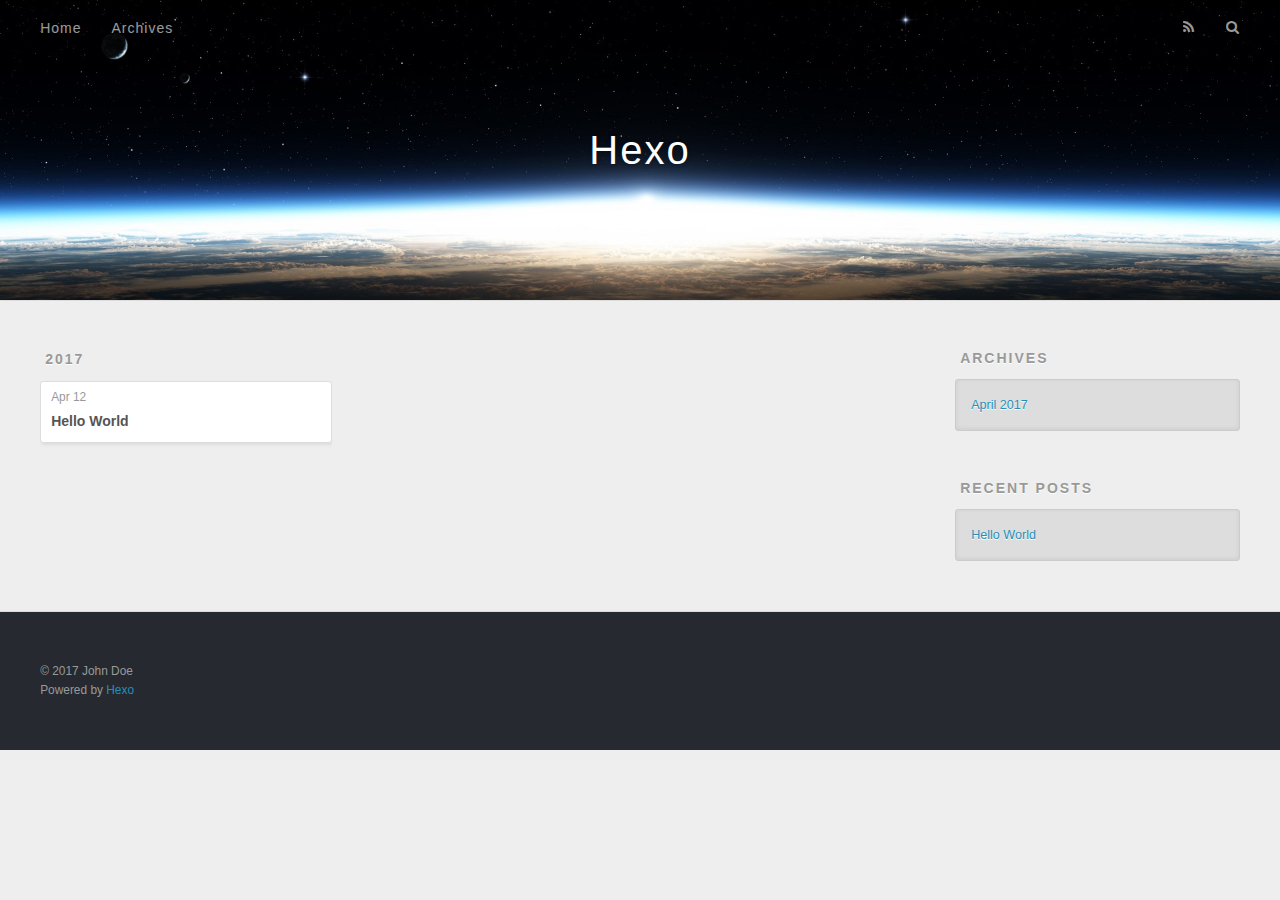
==== archives/index.html @ 2f8cddc1 "Site updated: 2017-04-12 21:44:16" ====
<!DOCTYPE html>
<html>
<head>
  <meta charset="utf-8">
  
  <title>Archives | Hexo</title>
  <meta name="viewport" content="width=device-width, initial-scale=1, maximum-scale=1">
  <meta property="og:type" content="website">
<meta property="og:title" content="Hexo">
<meta property="og:url" content="http://yoursite.com/archives/index.html">
<meta property="og:site_name" content="Hexo">
<meta name="twitter:card" content="summary">
<meta name="twitter:title" content="Hexo">
  
    <link rel="alternate" href="/atom.xml" title="Hexo" type="application/atom+xml">
  
  
    <link rel="icon" href="/favicon.png">
  
  
    <link href="//fonts.googleapis.com/css?family=Source+Code+Pro" rel="stylesheet" type="text/css">
  
  <link rel="stylesheet" href="/css/style.css">
  

</head>

<body>
  <div id="container">
    <div id="wrap">
      <header id="header">
  <div id="banner"></div>
  <div id="header-outer" class="outer">
    <div id="header-title" class="inner">
      <h1 id="logo-wrap">
        <a href="/" id="logo">Hexo</a>
      </h1>
      
    </div>
    <div id="header-inner" class="inner">
      <nav id="main-nav">
        <a id="main-nav-toggle" class="nav-icon"></a>
        
          <a class="main-nav-link" href="/">Home</a>
        
          <a class="main-nav-link" href="/archives">Archives</a>
        
      </nav>
      <nav id="sub-nav">
        
          <a id="nav-rss-link" class="nav-icon" href="/atom.xml" title="RSS Feed"></a>
        
        <a id="nav-search-btn" class="nav-icon" title="Search"></a>
      </nav>
      <div id="search-form-wrap">
        <form action="//google.com/search" method="get" accept-charset="UTF-8" class="search-form"><input type="search" name="q" class="search-form-input" placeholder="Search"><button type="submit" class="search-form-submit">&#xF002;</button><input type="hidden" name="sitesearch" value="http://yoursite.com"></form>
      </div>
    </div>
  </div>
</header>
      <div class="outer">
        <section id="main">
  
  
    
    
      
      
      <section class="archives-wrap">
        <div class="archive-year-wrap">
          <a href="/archives/2017" class="archive-year">2017</a>
        </div>
        <div class="archives">
    
    <article class="archive-article archive-type-post">
  <div class="archive-article-inner">
    <header class="archive-article-header">
      <a href="/2017/04/12/hello-world/" class="archive-article-date">
  <time datetime="2017-04-12T12:22:50.000Z" itemprop="datePublished">Apr 12</time>
</a>
      
  
    <h1 itemprop="name">
      <a class="archive-article-title" href="/2017/04/12/hello-world/">Hello World</a>
    </h1>
  

    </header>
  </div>
</article>
  
  
    </div></section>
  

</section>
        
          <aside id="sidebar">
  
    

  
    

  
    
  
    
  <div class="widget-wrap">
    <h3 class="widget-title">Archives</h3>
    <div class="widget">
      <ul class="archive-list"><li class="archive-list-item"><a class="archive-list-link" href="/archives/2017/04/">April 2017</a></li></ul>
    </div>
  </div>


  
    
  <div class="widget-wrap">
    <h3 class="widget-title">Recent Posts</h3>
    <div class="widget">
      <ul>
        
          <li>
            <a href="/2017/04/12/hello-world/">Hello World</a>
          </li>
        
      </ul>
    </div>
  </div>

  
</aside>
        
      </div>
      <footer id="footer">
  
  <div class="outer">
    <div id="footer-info" class="inner">
      &copy; 2017 John Doe<br>
      Powered by <a href="http://hexo.io/" target="_blank">Hexo</a>
    </div>
  </div>
</footer>
    </div>
    <nav id="mobile-nav">
  
    <a href="/" class="mobile-nav-link">Home</a>
  
    <a href="/archives" class="mobile-nav-link">Archives</a>
  
</nav>
    

<script src="//ajax.googleapis.com/ajax/libs/jquery/2.0.3/jquery.min.js"></script>


  <link rel="stylesheet" href="/fancybox/jquery.fancybox.css">
  <script src="/fancybox/jquery.fancybox.pack.js"></script>


<script src="/js/script.js"></script>

  </div>
</body>
</html>
---- css/style.css ----
body {
  width: 100%;
}
body:before,
body:after {
  content: "";
  display: table;
}
body:after {
  clear: both;
}
html,
body,
div,
span,
applet,
object,
iframe,
h1,
h2,
h3,
h4,
h5,
h6,
p,
blockquote,
pre,
a,
abbr,
acronym,
address,
big,
cite,
code,
del,
dfn,
em,
img,
ins,
kbd,
q,
s,
samp,
small,
strike,
strong,
sub,
sup,
tt,
var,
dl,
dt,
dd,
ol,
ul,
li,
fieldset,
form,
label,
legend,
table,
caption,
tbody,
tfoot,
thead,
tr,
th,
td {
  margin: 0;
  padding: 0;
  border: 0;
  outline: 0;
  font-weight: inherit;
  font-style: inherit;
  font-family: inherit;
  font-size: 100%;
  vertical-align: baseline;
}
body {
  line-height: 1;
  color: #000;
  background: #fff;
}
ol,
ul {
  list-style: none;
}
table {
  border-collapse: separate;
  border-spacing: 0;
  vertical-align: middle;
}
caption,
th,
td {
  text-align: left;
  font-weight: normal;
  vertical-align: middle;
}
a img {
  border: none;
}
input,
button {
  margin: 0;
  padding: 0;
}
input::-moz-focus-inner,
button::-moz-focus-inner {
  border: 0;
  padding: 0;
}
@font-face {
  font-family: FontAwesome;
  font-style: normal;
  font-weight: normal;
  src: url("fonts/fontawesome-webfont.eot?v=#4.0.3");
  src: url("fonts/fontawesome-webfont.eot?#iefix&v=#4.0.3") format("embedded-opentype"), url("fonts/fontawesome-webfont.woff?v=#4.0.3") format("woff"), url("fonts/fontawesome-webfont.ttf?v=#4.0.3") format("truetype"), url("fonts/fontawesome-webfont.svg#fontawesomeregular?v=#4.0.3") format("svg");
}
html,
body,
#container {
  height: 100%;
}
body {
  background: #eee;
  font: 14px "Helvetica Neue", Helvetica, Arial, sans-serif;
  -webkit-text-size-adjust: 100%;
}
.outer {
  max-width: 1220px;
  margin: 0 auto;
  padding: 0 20px;
}
.outer:before,
.outer:after {
  content: "";
  display: table;
}
.outer:after {
  clear: both;
}
.inner {
  display: inline;
  float: left;
  width: 98.33333333333333%;
  margin: 0 0.833333333333333%;
}
.left,
.alignleft {
  float: left;
}
.right,
.alignright {
  float: right;
}
.clear {
  clear: both;
}
#container {
  position: relative;
}
.mobile-nav-on {
  overflow: hidden;
}
#wrap {
  height: 100%;
  width: 100%;
  position: absolute;
  top: 0;
  left: 0;
  -webkit-transition: 0.2s ease-out;
  -moz-transition: 0.2s ease-out;
  -ms-transition: 0.2s ease-out;
  transition: 0.2s ease-out;
  z-index: 1;
  background: #eee;
}
.mobile-nav-on #wrap {
  left: 280px;
}
@media screen and (min-width: 768px) {
  #main {
    display: inline;
    float: left;
    width: 73.33333333333333%;
    margin: 0 0.833333333333333%;
  }
}
.article-date,
.article-category-link,
.archive-year,
.widget-title {
  text-decoration: none;
  text-transform: uppercase;
  letter-spacing: 2px;
  color: #999;
  margin-bottom: 1em;
  margin-left: 5px;
  line-height: 1em;
  text-shadow: 0 1px #fff;
  font-weight: bold;
}
.article-inner,
.archive-article-inner {
  background: #fff;
  -webkit-box-shadow: 1px 2px 3px #ddd;
  box-shadow: 1px 2px 3px #ddd;
  border: 1px solid #ddd;
  border-radius: 3px;
}
.article-entry h1,
.widget h1 {
  font-size: 2em;
}
.article-entry h2,
.widget h2 {
  font-size: 1.5em;
}
.article-entry h3,
.widget h3 {
  font-size: 1.3em;
}
.article-entry h4,
.widget h4 {
  font-size: 1.2em;
}
.article-entry h5,
.widget h5 {
  font-size: 1em;
}
.article-entry h6,
.widget h6 {
  font-size: 1em;
  color: #999;
}
.article-entry hr,
.widget hr {
  border: 1px dashed #ddd;
}
.article-entry strong,
.widget strong {
  font-weight: bold;
}
.article-entry em,
.widget em,
.article-entry cite,
.widget cite {
  font-style: italic;
}
.article-entry sup,
.widget sup,
.article-entry sub,
.widget sub {
  font-size: 0.75em;
  line-height: 0;
  position: relative;
  vertical-align: baseline;
}
.article-entry sup,
.widget sup {
  top: -0.5em;
}
.article-entry sub,
.widget sub {
  bottom: -0.2em;
}
.article-entry small,
.widget small {
  font-size: 0.85em;
}
.article-entry acronym,
.widget acronym,
.article-entry abbr,
.widget abbr {
  border-bottom: 1px dotted;
}
.article-entry ul,
.widget ul,
.article-entry ol,
.widget ol,
.article-entry dl,
.widget dl {
  margin: 0 20px;
  line-height: 1.6em;
}
.article-entry ul ul,
.widget ul ul,
.article-entry ol ul,
.widget ol ul,
.article-entry ul ol,
.widget ul ol,
.article-entry ol ol,
.widget ol ol {
  margin-top: 0;
  margin-bottom: 0;
}
.article-entry ul,
.widget ul {
  list-style: disc;
}
.article-entry ol,
.widget ol {
  list-style: decimal;
}
.article-entry dt,
.widget dt {
  font-weight: bold;
}
#header {
  height: 300px;
  position: relative;
  border-bottom: 1px solid #ddd;
}
#header:before,
#header:after {
  content: "";
  position: absolute;
  left: 0;
  right: 0;
  height: 40px;
}
#header:before {
  top: 0;
  background: -webkit-linear-gradient(rgba(0,0,0,0.2), transparent);
  background: -moz-linear-gradient(rgba(0,0,0,0.2), transparent);
  background: -ms-linear-gradient(rgba(0,0,0,0.2), transparent);
  background: linear-gradient(rgba(0,0,0,0.2), transparent);
}
#header:after {
  bottom: 0;
  background: -webkit-linear-gradient(transparent, rgba(0,0,0,0.2));
  background: -moz-linear-gradient(transparent, rgba(0,0,0,0.2));
  background: -ms-linear-gradient(transparent, rgba(0,0,0,0.2));
  background: linear-gradient(transparent, rgba(0,0,0,0.2));
}
#header-outer {
  height: 100%;
  position: relative;
}
#header-inner {
  position: relative;
  overflow: hidden;
}
#banner {
  position: absolute;
  top: 0;
  left: 0;
  width: 100%;
  height: 100%;
  background: url("images/banner.jpg") center #000;
  -webkit-background-size: cover;
  -moz-background-size: cover;
  background-size: cover;
  z-index: -1;
}
#header-title {
  text-align: center;
  height: 40px;
  position: absolute;
  top: 50%;
  left: 0;
  margin-top: -20px;
}
#logo,
#subtitle {
  text-decoration: none;
  color: #fff;
  font-weight: 300;
  text-shadow: 0 1px 4px rgba(0,0,0,0.3);
}
#logo {
  font-size: 40px;
  line-height: 40px;
  letter-spacing: 2px;
}
#subtitle {
  font-size: 16px;
  line-height: 16px;
  letter-spacing: 1px;
}
#subtitle-wrap {
  margin-top: 16px;
}
#main-nav {
  float: left;
  margin-left: -15px;
}
.nav-icon,
.main-nav-link {
  float: left;
  color: #fff;
  opacity: 0.6;
  text-decoration: none;
  text-shadow: 0 1px rgba(0,0,0,0.2);
  -webkit-transition: opacity 0.2s;
  -moz-transition: opacity 0.2s;
  -ms-transition: opacity 0.2s;
  transition: opacity 0.2s;
  display: block;
  padding: 20px 15px;
}
.nav-icon:hover,
.main-nav-link:hover {
  opacity: 1;
}
.nav-icon {
  font-family: FontAwesome;
  text-align: center;
  font-size: 14px;
  width: 14px;
  height: 14px;
  padding: 20px 15px;
  position: relative;
  cursor: pointer;
}
.main-nav-link {
  font-weight: 300;
  letter-spacing: 1px;
}
@media screen and (max-width: 479px) {
  .main-nav-link {
    display: none;
  }
}
#main-nav-toggle {
  display: none;
}
#main-nav-toggle:before {
  content: "\f0c9";
}
@media screen and (max-width: 479px) {
  #main-nav-toggle {
    display: block;
  }
}
#sub-nav {
  float: right;
  margin-right: -15px;
}
#nav-rss-link:before {
  content: "\f09e";
}
#nav-search-btn:before {
  content: "\f002";
}
#search-form-wrap {
  position: absolute;
  top: 15px;
  width: 150px;
  height: 30px;
  right: -150px;
  opacity: 0;
  -webkit-transition: 0.2s ease-out;
  -moz-transition: 0.2s ease-out;
  -ms-transition: 0.2s ease-out;
  transition: 0.2s ease-out;
}
#search-form-wrap.on {
  opacity: 1;
  right: 0;
}
@media screen and (max-width: 479px) {
  #search-form-wrap {
    width: 100%;
    right: -100%;
  }
}
.search-form {
  position: absolute;
  top: 0;
  left: 0;
  right: 0;
  background: #fff;
  padding: 5px 15px;
  border-radius: 15px;
  -webkit-box-shadow: 0 0 10px rgba(0,0,0,0.3);
  box-shadow: 0 0 10px rgba(0,0,0,0.3);
}
.search-form-input {
  border: none;
  background: none;
  color: #555;
  width: 100%;
  font: 13px "Helvetica Neue", Helvetica, Arial, sans-serif;
  outline: none;
}
.search-form-input::-webkit-search-results-decoration,
.search-form-input::-webkit-search-cancel-button {
  -webkit-appearance: none;
}
.search-form-submit {
  position: absolute;
  top: 50%;
  right: 10px;
  margin-top: -7px;
  font: 13px FontAwesome;
  border: none;
  background: none;
  color: #bbb;
  cursor: pointer;
}
.search-form-submit:hover,
.search-form-submit:focus {
  color: #777;
}
.article {
  margin: 50px 0;
}
.article-inner {
  overflow: hidden;
}
.article-meta:before,
.article-meta:after {
  content: "";
  display: table;
}
.article-meta:after {
  clear: both;
}
.article-date {
  float: left;
}
.article-category {
  float: left;
  line-height: 1em;
  color: #ccc;
  text-shadow: 0 1px #fff;
  margin-left: 8px;
}
.article-category:before {
  content: "\2022";
}
.article-category-link {
  margin: 0 12px 1em;
}
.article-header {
  padding: 20px 20px 0;
}
.article-title {
  text-decoration: none;
  font-size: 2em;
  font-weight: bold;
  color: #555;
  line-height: 1.1em;
  -webkit-transition: color 0.2s;
  -moz-transition: color 0.2s;
  -ms-transition: color 0.2s;
  transition: color 0.2s;
}
a.article-title:hover {
  color: #258fb8;
}
.article-entry {
  color: #555;
  padding: 0 20px;
}
.article-entry:before,
.article-entry:after {
  content: "";
  display: table;
}
.article-entry:after {
  clear: both;
}
.article-entry p,
.article-entry table {
  line-height: 1.6em;
  margin: 1.6em 0;
}
.article-entry h1,
.article-entry h2,
.article-entry h3,
.article-entry h4,
.article-entry h5,
.article-entry h6 {
  font-weight: bold;
}
.article-entry h1,
.article-entry h2,
.article-entry h3,
.article-entry h4,
.article-entry h5,
.article-entry h6 {
  line-height: 1.1em;
  margin: 1.1em 0;
}
.article-entry a {
  color: #258fb8;
  text-decoration: none;
}
.article-entry a:hover {
  text-decoration: underline;
}
.article-entry ul,
.article-entry ol,
.article-entry dl {
  margin-top: 1.6em;
  margin-bottom: 1.6em;
}
.article-entry img,
.article-entry video {
  max-width: 100%;
  height: auto;
  display: block;
  margin: auto;
}
.article-entry iframe {
  border: none;
}
.article-entry table {
  width: 100%;
  border-collapse: collapse;
  border-spacing: 0;
}
.article-entry th {
  font-weight: bold;
  border-bottom: 3px solid #ddd;
  padding-bottom: 0.5em;
}
.article-entry td {
  border-bottom: 1px solid #ddd;
  padding: 10px 0;
}
.article-entry blockquote {
  font-family: Georgia, "Times New Roman", serif;
  font-size: 1.4em;
  margin: 1.6em 20px;
  text-align: center;
}
.article-entry blockquote footer {
  font-size: 14px;
  margin: 1.6em 0;
  font-family: "Helvetica Neue", Helvetica, Arial, sans-serif;
}
.article-entry blockquote footer cite:before {
  content: "—";
  padding: 0 0.5em;
}
.article-entry .pullquote {
  text-align: left;
  width: 45%;
  margin: 0;
}
.article-entry .pullquote.left {
  margin-left: 0.5em;
  margin-right: 1em;
}
.article-entry .pullquote.right {
  margin-right: 0.5em;
  margin-left: 1em;
}
.article-entry .caption {
  color: #999;
  display: block;
  font-size: 0.9em;
  margin-top: 0.5em;
  position: relative;
  text-align: center;
}
.article-entry .video-container {
  position: relative;
  padding-top: 56.25%;
  height: 0;
  overflow: hidden;
}
.article-entry .video-container iframe,
.article-entry .video-container object,
.article-entry .video-container embed {
  position: absolute;
  top: 0;
  left: 0;
  width: 100%;
  height: 100%;
  margin-top: 0;
}
.article-more-link a {
  display: inline-block;
  line-height: 1em;
  padding: 6px 15px;
  border-radius: 15px;
  background: #eee;
  color: #999;
  text-shadow: 0 1px #fff;
  text-decoration: none;
}
.article-more-link a:hover {
  background: #258fb8;
  color: #fff;
  text-decoration: none;
  text-shadow: 0 1px #1e7293;
}
.article-footer {
  font-size: 0.85em;
  line-height: 1.6em;
  border-top: 1px solid #ddd;
  padding-top: 1.6em;
  margin: 0 20px 20px;
}
.article-footer:before,
.article-footer:after {
  content: "";
  display: table;
}
.article-footer:after {
  clear: both;
}
.article-footer a {
  color: #999;
  text-decoration: none;
}
.article-footer a:hover {
  color: #555;
}
.article-tag-list-item {
  float: left;
  margin-right: 10px;
}
.article-tag-list-link:before {
  content: "#";
}
.article-comment-link {
  float: right;
}
.article-comment-link:before {
  content: "\f075";
  font-family: FontAwesome;
  padding-right: 8px;
}
.article-share-link {
  cursor: pointer;
  float: right;
  margin-left: 20px;
}
.article-share-link:before {
  content: "\f064";
  font-family: FontAwesome;
  padding-right: 6px;
}
#article-nav {
  position: relative;
}
#article-nav:before,
#article-nav:after {
  content: "";
  display: table;
}
#article-nav:after {
  clear: both;
}
@media screen and (min-width: 768px) {
  #article-nav {
    margin: 50px 0;
  }
  #article-nav:before {
    width: 8px;
    height: 8px;
    position: absolute;
    top: 50%;
    left: 50%;
    margin-top: -4px;
    margin-left: -4px;
    content: "";
    border-radius: 50%;
    background: #ddd;
    -webkit-box-shadow: 0 1px 2px #fff;
    box-shadow: 0 1px 2px #fff;
  }
}
.article-nav-link-wrap {
  text-decoration: none;
  text-shadow: 0 1px #fff;
  color: #999;
  -webkit-box-sizing: border-box;
  -moz-box-sizing: border-box;
  box-sizing: border-box;
  margin-top: 50px;
  text-align: center;
  display: block;
}
.article-nav-link-wrap:hover {
  color: #555;
}
@media screen and (min-width: 768px) {
  .article-nav-link-wrap {
    width: 50%;
    margin-top: 0;
  }
}
@media screen and (min-width: 768px) {
  #article-nav-newer {
    float: left;
    text-align: right;
    padding-right: 20px;
  }
}
@media screen and (min-width: 768px) {
  #article-nav-older {
    float: right;
    text-align: left;
    padding-left: 20px;
  }
}
.article-nav-caption {
  text-transform: uppercase;
  letter-spacing: 2px;
  color: #ddd;
  line-height: 1em;
  font-weight: bold;
}
#article-nav-newer .article-nav-caption {
  margin-right: -2px;
}
.article-nav-title {
  font-size: 0.85em;
  line-height: 1.6em;
  margin-top: 0.5em;
}
.article-share-box {
  position: absolute;
  display: none;
  background: #fff;
  -webkit-box-shadow: 1px 2px 10px rgba(0,0,0,0.2);
  box-shadow: 1px 2px 10px rgba(0,0,0,0.2);
  border-radius: 3px;
  margin-left: -145px;
  overflow: hidden;
  z-index: 1;
}
.article-share-box.on {
  display: block;
}
.article-share-input {
  width: 100%;
  background: none;
  -webkit-box-sizing: border-box;
  -moz-box-sizing: border-box;
  box-sizing: border-box;
  font: 14px "Helvetica Neue", Helvetica, Arial, sans-serif;
  padding: 0 15px;
  color: #555;
  outline: none;
  border: 1px solid #ddd;
  border-radius: 3px 3px 0 0;
  height: 36px;
  line-height: 36px;
}
.article-share-links {
  background: #eee;
}
.article-share-links:before,
.article-share-links:after {
  content: "";
  display: table;
}
.article-share-links:after {
  clear: both;
}
.article-share-twitter,
.article-share-facebook,
.article-share-pinterest,
.article-share-google {
  width: 50px;
  height: 36px;
  display: block;
  float: left;
  position: relative;
  color: #999;
  text-shadow: 0 1px #fff;
}
.article-share-twitter:before,
.article-share-facebook:before,
.article-share-pinterest:before,
.article-share-google:before {
  font-size: 20px;
  font-family: FontAwesome;
  width: 20px;
  height: 20px;
  position: absolute;
  top: 50%;
  left: 50%;
  margin-top: -10px;
  margin-left: -10px;
  text-align: center;
}
.article-share-twitter:hover,
.article-share-facebook:hover,
.article-share-pinterest:hover,
.article-share-google:hover {
  color: #fff;
}
.article-share-twitter:before {
  content: "\f099";
}
.article-share-twitter:hover {
  background: #00aced;
  text-shadow: 0 1px #008abe;
}
.article-share-facebook:before {
  content: "\f09a";
}
.article-share-facebook:hover {
  background: #3b5998;
  text-shadow: 0 1px #2f477a;
}
.article-share-pinterest:before {
  content: "\f0d2";
}
.article-share-pinterest:hover {
  background: #cb2027;
  text-shadow: 0 1px #a21a1f;
}
.article-share-google:before {
  content: "\f0d5";
}
.article-share-google:hover {
  background: #dd4b39;
  text-shadow: 0 1px #be3221;
}
.article-gallery {
  background: #000;
  position: relative;
}
.article-gallery-photos {
  position: relative;
  overflow: hidden;
}
.article-gallery-img {
  display: none;
  max-width: 100%;
}
.article-gallery-img:first-child {
  display: block;
}
.article-gallery-img.loaded {
  position: absolute;
  display: block;
}
.article-gallery-img img {
  display: block;
  max-width: 100%;
  margin: 0 auto;
}
#comments {
  background: #fff;
  -webkit-box-shadow: 1px 2px 3px #ddd;
  box-shadow: 1px 2px 3px #ddd;
  padding: 20px;
  border: 1px solid #ddd;
  border-radius: 3px;
  margin: 50px 0;
}
#comments a {
  color: #258fb8;
}
.archives-wrap {
  margin: 50px 0;
}
.archives:before,
.archives:after {
  content: "";
  display: table;
}
.archives:after {
  clear: both;
}
.archive-year-wrap {
  margin-bottom: 1em;
}
.archives {
  -webkit-column-gap: 10px;
  -moz-column-gap: 10px;
  column-gap: 10px;
}
@media screen and (min-width: 480px) and (max-width: 767px) {
  .archives {
    -webkit-column-count: 2;
    -moz-column-count: 2;
    column-count: 2;
  }
}
@media screen and (min-width: 768px) {
  .archives {
    -webkit-column-count: 3;
    -moz-column-count: 3;
    column-count: 3;
  }
}
.archive-article {
  -webkit-column-break-inside: avoid;
  page-break-inside: avoid;
  overflow: hidden;
  break-inside: avoid-column;
}
.archive-article-inner {
  padding: 10px;
  margin-bottom: 15px;
}
.archive-article-title {
  text-decoration: none;
  font-weight: bold;
  color: #555;
  -webkit-transition: color 0.2s;
  -moz-transition: color 0.2s;
  -ms-transition: color 0.2s;
  transition: color 0.2s;
  line-height: 1.6em;
}
.archive-article-title:hover {
  color: #258fb8;
}
.archive-article-footer {
  margin-top: 1em;
}
.archive-article-date {
  color: #999;
  text-decoration: none;
  font-size: 0.85em;
  line-height: 1em;
  margin-bottom: 0.5em;
  display: block;
}
#page-nav {
  margin: 50px auto;
  background: #fff;
  -webkit-box-shadow: 1px 2px 3px #ddd;
  box-shadow: 1px 2px 3px #ddd;
  border: 1px solid #ddd;
  border-radius: 3px;
  text-align: center;
  color: #999;
  overflow: hidden;
}
#page-nav:before,
#page-nav:after {
  content: "";
  display: table;
}
#page-nav:after {
  clear: both;
}
#page-nav a,
#page-nav span {
  padding: 10px 20px;
  line-height: 1;
  height: 2ex;
}
#page-nav a {
  color: #999;
  text-decoration: none;
}
#page-nav a:hover {
  background: #999;
  color: #fff;
}
#page-nav .prev {
  float: left;
}
#page-nav .next {
  float: right;
}
#page-nav .page-number {
  display: inline-block;
}
@media screen and (max-width: 479px) {
  #page-nav .page-number {
    display: none;
  }
}
#page-nav .current {
  color: #555;
  font-weight: bold;
}
#page-nav .space {
  color: #ddd;
}
#footer {
  background: #262a30;
  padding: 50px 0;
  border-top: 1px solid #ddd;
  color: #999;
}
#footer a {
  color: #258fb8;
  text-decoration: none;
}
#footer a:hover {
  text-decoration: underline;
}
#footer-info {
  line-height: 1.6em;
  font-size: 0.85em;
}
.article-entry pre,
.article-entry .highlight {
  background: #2d2d2d;
  margin: 0 -20px;
  padding: 15px 20px;
  border-style: solid;
  border-color: #ddd;
  border-width: 1px 0;
  overflow: auto;
  color: #ccc;
  line-height: 22.400000000000002px;
}
.article-entry .highlight .gutter pre,
.article-entry .gist .gist-file .gist-data .line-numbers {
  color: #666;
  font-size: 0.85em;
}
.article-entry pre,
.article-entry code {
  font-family: "Source Code Pro", Consolas, Monaco, Menlo, Consolas, monospace;
}
.article-entry code {
  background: #eee;
  text-shadow: 0 1px #fff;
  padding: 0 0.3em;
}
.article-entry pre code {
  background: none;
  text-shadow: none;
  padding: 0;
}
.article-entry .highlight pre {
  border: none;
  margin: 0;
  padding: 0;
}
.article-entry .highlight table {
  margin: 0;
  width: auto;
}
.article-entry .highlight td {
  border: none;
  padding: 0;
}
.article-entry .highlight figcaption {
  font-size: 0.85em;
  color: #999;
  line-height: 1em;
  margin-bottom: 1em;
}
.article-entry .highlight figcaption:before,
.article-entry .highlight figcaption:after {
  content: "";
  display: table;
}
.article-entry .highlight figcaption:after {
  clear: both;
}
.article-entry .highlight figcaption a {
  float: right;
}
.article-entry .highlight .gutter pre {
  text-align: right;
  padding-right: 20px;
}
.article-entry .highlight .line {
  height: 22.400000000000002px;
}
.article-entry .highlight .line.marked {
  background: #515151;
}
.article-entry .gist {
  margin: 0 -20px;
  border-style: solid;
  border-color: #ddd;
  border-width: 1px 0;
  background: #2d2d2d;
  padding: 15px 20px 15px 0;
}
.article-entry .gist .gist-file {
  border: none;
  font-family: "Source Code Pro", Consolas, Monaco, Menlo, Consolas, monospace;
  margin: 0;
}
.article-entry .gist .gist-file .gist-data {
  background: none;
  border: none;
}
.article-entry .gist .gist-file .gist-data .line-numbers {
  background: none;
  border: none;
  padding: 0 20px 0 0;
}
.article-entry .gist .gist-file .gist-data .line-data {
  padding: 0 !important;
}
.article-entry .gist .gist-file .highlight {
  margin: 0;
  padding: 0;
  border: none;
}
.article-entry .gist .gist-file .gist-meta {
  background: #2d2d2d;
  color: #999;
  font: 0.85em "Helvetica Neue", Helvetica, Arial, sans-serif;
  text-shadow: 0 0;
  padding: 0;
  margin-top: 1em;
  margin-left: 20px;
}
.article-entry .gist .gist-file .gist-meta a {
  color: #258fb8;
  font-weight: normal;
}
.article-entry .gist .gist-file .gist-meta a:hover {
  text-decoration: underline;
}
pre .comment,
pre .title {
  color: #999;
}
pre .variable,
pre .attribute,
pre .tag,
pre .regexp,
pre .ruby .constant,
pre .xml .tag .title,
pre .xml .pi,
pre .xml .doctype,
pre .html .doctype,
pre .css .id,
pre .css .class,
pre .css .pseudo {
  color: #f2777a;
}
pre .number,
pre .preprocessor,
pre .built_in,
pre .literal,
pre .params,
pre .constant {
  color: #f99157;
}
pre .class,
pre .ruby .class .title,
pre .css .rules .attribute {
  color: #9c9;
}
pre .string,
pre .value,
pre .inheritance,
pre .header,
pre .ruby .symbol,
pre .xml .cdata {
  color: #9c9;
}
pre .css .hexcolor {
  color: #6cc;
}
pre .function,
pre .python .decorator,
pre .python .title,
pre .ruby .function .title,
pre .ruby .title .keyword,
pre .perl .sub,
pre .javascript .title,
pre .coffeescript .title {
  color: #69c;
}
pre .keyword,
pre .javascript .function {
  color: #c9c;
}
@media screen and (max-width: 479px) {
  #mobile-nav {
    position: absolute;
    top: 0;
    left: 0;
    width: 280px;
    height: 100%;
    background: #191919;
    border-right: 1px solid #fff;
  }
}
@media screen and (max-width: 479px) {
  .mobile-nav-link {
    display: block;
    color: #999;
    text-decoration: none;
    padding: 15px 20px;
    font-weight: bold;
  }
  .mobile-nav-link:hover {
    color: #fff;
  }
}
@media screen and (min-width: 768px) {
  #sidebar {
    display: inline;
    float: left;
    width: 23.333333333333332%;
    margin: 0 0.833333333333333%;
  }
}
.widget-wrap {
  margin: 50px 0;
}
.widget {
  color: #777;
  text-shadow: 0 1px #fff;
  background: #ddd;
  -webkit-box-shadow: 0 -1px 4px #ccc inset;
  box-shadow: 0 -1px 4px #ccc inset;
  border: 1px solid #ccc;
  padding: 15px;
  border-radius: 3px;
}
.widget a {
  color: #258fb8;
  text-decoration: none;
}
.widget a:hover {
  text-decoration: underline;
}
.widget ul ul,
.widget ol ul,
.widget dl ul,
.widget ul ol,
.widget ol ol,
.widget dl ol,
.widget ul dl,
.widget ol dl,
.widget dl dl {
  margin-left: 15px;
  list-style: disc;
}
.widget {
  line-height: 1.6em;
  word-wrap: break-word;
  font-size: 0.9em;
}
.widget ul,
.widget ol {
  list-style: none;
  margin: 0;
}
.widget ul ul,
.widget ol ul,
.widget ul ol,
.widget ol ol {
  margin: 0 20px;
}
.widget ul ul,
.widget ol ul {
  list-style: disc;
}
.widget ul ol,
.widget ol ol {
  list-style: decimal;
}
.category-list-count,
.tag-list-count,
.archive-list-count {
  padding-left: 5px;
  color: #999;
  font-size: 0.85em;
}
.category-list-count:before,
.tag-list-count:before,
.archive-list-count:before {
  content: "(";
}
.category-list-count:after,
.tag-list-count:after,
.archive-list-count:after {
  content: ")";
}
.tagcloud a {
  margin-right: 5px;
  display: inline-block;
}
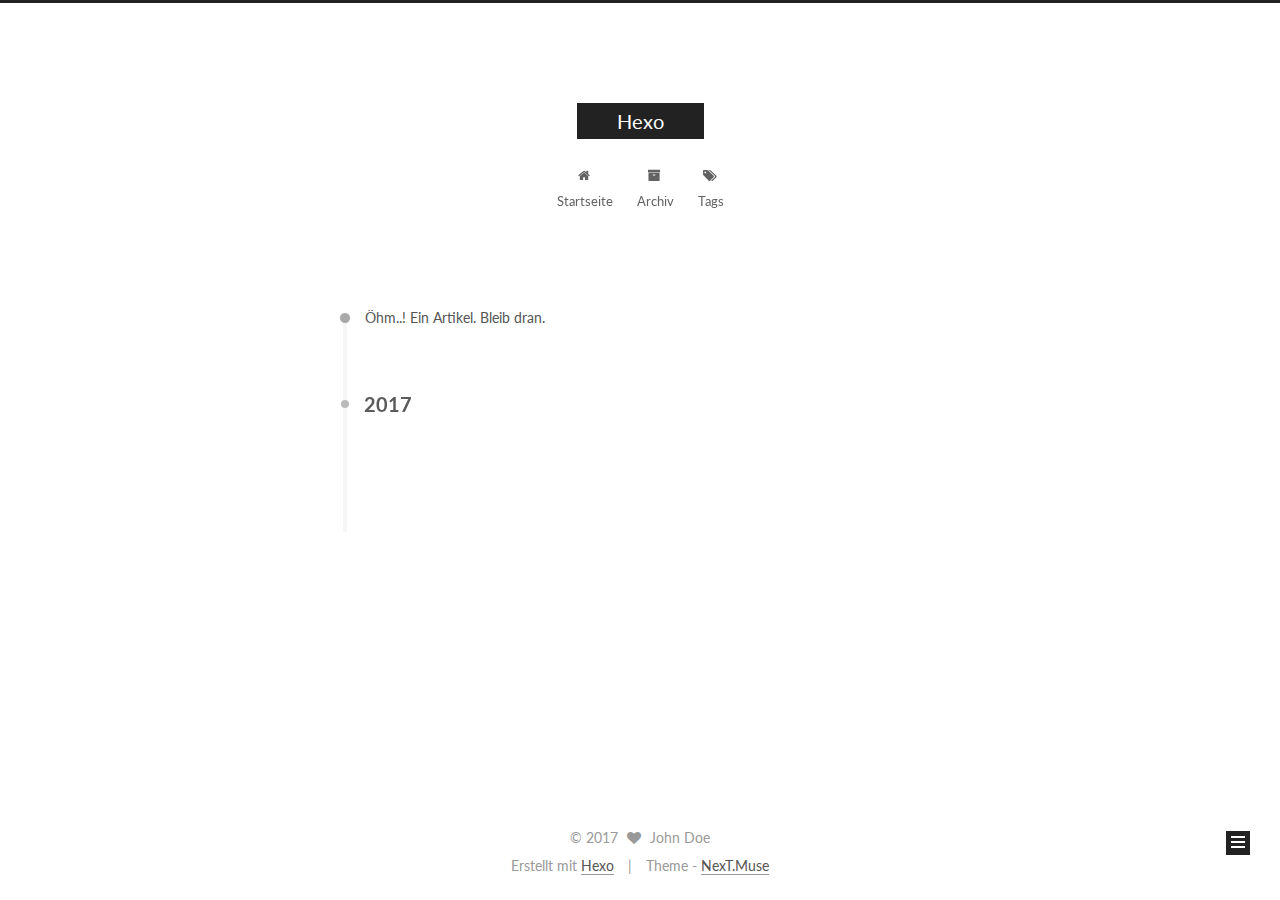
==== commit 96b06fb2: "Site updated: 2017-04-12 22:53:07" ====
--- a/archives/index.html
+++ b/archives/index.html
@@ -1,166 +1,538 @@
-<!DOCTYPE html>
-<html>
+<!doctype html>
+
+
+
+  
+
+
+<html class="theme-next muse use-motion" lang="">
 <head>
-  <meta charset="utf-8">
-  
-  <title>Archives | Hexo</title>
-  <meta name="viewport" content="width=device-width, initial-scale=1, maximum-scale=1">
-  <meta property="og:type" content="website">
+  <meta charset="UTF-8"/>
+<meta http-equiv="X-UA-Compatible" content="IE=edge" />
+<meta name="viewport" content="width=device-width, initial-scale=1, maximum-scale=1"/>
+
+
+
+<meta http-equiv="Cache-Control" content="no-transform" />
+<meta http-equiv="Cache-Control" content="no-siteapp" />
+
+
+
+
+
+
+
+
+
+
+
+
+
+
+
+  
+  
+  <link href="/lib/fancybox/source/jquery.fancybox.css?v=2.1.5" rel="stylesheet" type="text/css" />
+
+
+
+
+  
+  
+  
+  
+
+  
+    
+    
+  
+
+  
+
+  
+
+  
+
+  
+
+  
+    
+    
+    <link href="//fonts.googleapis.com/css?family=Lato:300,300italic,400,400italic,700,700italic&subset=latin,latin-ext" rel="stylesheet" type="text/css">
+  
+
+
+
+
+
+
+<link href="/lib/font-awesome/css/font-awesome.min.css?v=4.6.2" rel="stylesheet" type="text/css" />
+
+<link href="/css/main.css?v=5.1.0" rel="stylesheet" type="text/css" />
+
+
+  <meta name="keywords" content="Hexo, NexT" />
+
+
+
+
+
+
+
+
+  <link rel="shortcut icon" type="image/x-icon" href="/favicon.ico?v=5.1.0" />
+
+
+
+
+
+
+<meta property="og:type" content="website">
 <meta property="og:title" content="Hexo">
 <meta property="og:url" content="http://yoursite.com/archives/index.html">
 <meta property="og:site_name" content="Hexo">
 <meta name="twitter:card" content="summary">
 <meta name="twitter:title" content="Hexo">
-  
-    <link rel="alternate" href="/atom.xml" title="Hexo" type="application/atom+xml">
-  
-  
-    <link rel="icon" href="/favicon.png">
-  
-  
-    <link href="//fonts.googleapis.com/css?family=Source+Code+Pro" rel="stylesheet" type="text/css">
-  
-  <link rel="stylesheet" href="/css/style.css">
-  
-
+
+
+
+<script type="text/javascript" id="hexo.configurations">
+  var NexT = window.NexT || {};
+  var CONFIG = {
+    root: '/',
+    scheme: 'Muse',
+    sidebar: {"position":"left","display":"post","offset":12,"offset_float":0,"b2t":false,"scrollpercent":false},
+    fancybox: true,
+    motion: true,
+    duoshuo: {
+      userId: '0',
+      author: 'Author'
+    },
+    algolia: {
+      applicationID: '',
+      apiKey: '',
+      indexName: '',
+      hits: {"per_page":10},
+      labels: {"input_placeholder":"Search for Posts","hits_empty":"We didn't find any results for the search: ${query}","hits_stats":"${hits} results found in ${time} ms"}
+    }
+  };
+</script>
+
+
+
+  <link rel="canonical" href="http://yoursite.com/archives/"/>
+
+
+
+
+
+  <title> Archiv | Hexo </title>
 </head>
 
-<body>
-  <div id="container">
-    <div id="wrap">
-      <header id="header">
-  <div id="banner"></div>
-  <div id="header-outer" class="outer">
-    <div id="header-title" class="inner">
-      <h1 id="logo-wrap">
-        <a href="/" id="logo">Hexo</a>
+<body itemscope itemtype="http://schema.org/WebPage" lang="">
+
+  
+
+
+
+
+
+
+
+
+
+
+
+
+
+
+  
+  
+    
+  
+
+  <div class="container sidebar-position-left  page-archive  ">
+    <div class="headband"></div>
+
+    <header id="header" class="header" itemscope itemtype="http://schema.org/WPHeader">
+      <div class="header-inner"><div class="site-brand-wrapper">
+  <div class="site-meta ">
+    
+
+    <div class="custom-logo-site-title">
+      <a href="/"  class="brand" rel="start">
+        <span class="logo-line-before"><i></i></span>
+        <span class="site-title">Hexo</span>
+        <span class="logo-line-after"><i></i></span>
+      </a>
+    </div>
+      
+        <p class="site-subtitle"></p>
+      
+  </div>
+
+  <div class="site-nav-toggle">
+    <button>
+      <span class="btn-bar"></span>
+      <span class="btn-bar"></span>
+      <span class="btn-bar"></span>
+    </button>
+  </div>
+</div>
+
+<nav class="site-nav">
+  
+
+  
+    <ul id="menu" class="menu">
+      
+        
+        <li class="menu-item menu-item-home">
+          <a href="/" rel="section">
+            
+              <i class="menu-item-icon fa fa-fw fa-home"></i> <br />
+            
+            Startseite
+          </a>
+        </li>
+      
+        
+        <li class="menu-item menu-item-archives">
+          <a href="/archives" rel="section">
+            
+              <i class="menu-item-icon fa fa-fw fa-archive"></i> <br />
+            
+            Archiv
+          </a>
+        </li>
+      
+        
+        <li class="menu-item menu-item-tags">
+          <a href="/tags" rel="section">
+            
+              <i class="menu-item-icon fa fa-fw fa-tags"></i> <br />
+            
+            Tags
+          </a>
+        </li>
+      
+
+      
+    </ul>
+  
+
+  
+</nav>
+
+
+
+ </div>
+    </header>
+
+    <main id="main" class="main">
+      <div class="main-inner">
+        <div class="content-wrap">
+          <div id="content" class="content">
+            
+
+  <section id="posts" class="posts-collapse">
+    <span class="archive-move-on"></span>
+
+    <span class="archive-page-counter">
+      
+      
+      
+        
+      
+      Öhm..! Ein Artikel. Bleib dran.
+    </span>
+
+    
+
+      
+      
+      
+
+      
+        
+        <div class="collection-title">
+          <h2 class="archive-year motion-element" id="archive-year-2017">2017</h2>
+        </div>
+      
+      
+
+      
+
+  <article class="post post-type-normal" itemscope itemtype="http://schema.org/Article">
+    <header class="post-header">
+
+      <h1 class="post-title">
+        
+            <a class="post-title-link" href="/2017/04/12/hello-world/" itemprop="url">
+              
+                <span itemprop="name">Hello World</span>
+              
+            </a>
+        
       </h1>
-      
-    </div>
-    <div id="header-inner" class="inner">
-      <nav id="main-nav">
-        <a id="main-nav-toggle" class="nav-icon"></a>
-        
-          <a class="main-nav-link" href="/">Home</a>
-        
-          <a class="main-nav-link" href="/archives">Archives</a>
-        
-      </nav>
-      <nav id="sub-nav">
-        
-          <a id="nav-rss-link" class="nav-icon" href="/atom.xml" title="RSS Feed"></a>
-        
-        <a id="nav-search-btn" class="nav-icon" title="Search"></a>
-      </nav>
-      <div id="search-form-wrap">
-        <form action="//google.com/search" method="get" accept-charset="UTF-8" class="search-form"><input type="search" name="q" class="search-form-input" placeholder="Search"><button type="submit" class="search-form-submit">&#xF002;</button><input type="hidden" name="sitesearch" value="http://yoursite.com"></form>
+
+      <div class="post-meta">
+        <time class="post-time" itemprop="dateCreated"
+              datetime="2017-04-12T20:22:50+08:00"
+              content="2017-04-12" >
+          04-12
+        </time>
       </div>
+
+    </header>
+  </article>
+
+
+
+    
+
+  </section>
+
+  
+
+
+
+          </div>
+          
+
+
+          
+
+        </div>
+        
+          
+  
+  <div class="sidebar-toggle">
+    <div class="sidebar-toggle-line-wrap">
+      <span class="sidebar-toggle-line sidebar-toggle-line-first"></span>
+      <span class="sidebar-toggle-line sidebar-toggle-line-middle"></span>
+      <span class="sidebar-toggle-line sidebar-toggle-line-last"></span>
     </div>
   </div>
-</header>
-      <div class="outer">
-        <section id="main">
-  
-  
-    
-    
-      
-      
-      <section class="archives-wrap">
-        <div class="archive-year-wrap">
-          <a href="/archives/2017" class="archive-year">2017</a>
+
+  <aside id="sidebar" class="sidebar">
+    <div class="sidebar-inner">
+
+      
+
+      
+
+      <section class="site-overview sidebar-panel sidebar-panel-active">
+        <div class="site-author motion-element" itemprop="author" itemscope itemtype="http://schema.org/Person">
+          <img class="site-author-image" itemprop="image"
+               src="/images/avatar.gif"
+               alt="John Doe" />
+          <p class="site-author-name" itemprop="name">John Doe</p>
+           
+              <p class="site-description motion-element" itemprop="description"></p>
+          
         </div>
-        <div class="archives">
-    
-    <article class="archive-article archive-type-post">
-  <div class="archive-article-inner">
-    <header class="archive-article-header">
-      <a href="/2017/04/12/hello-world/" class="archive-article-date">
-  <time datetime="2017-04-12T12:22:50.000Z" itemprop="datePublished">Apr 12</time>
-</a>
-      
-  
-    <h1 itemprop="name">
-      <a class="archive-article-title" href="/2017/04/12/hello-world/">Hello World</a>
-    </h1>
-  
-
-    </header>
+        <nav class="site-state motion-element">
+
+          
+            <div class="site-state-item site-state-posts">
+              <a href="/archives">
+                <span class="site-state-item-count">1</span>
+                <span class="site-state-item-name">Artikel</span>
+              </a>
+            </div>
+          
+
+          
+
+          
+
+        </nav>
+
+        
+
+        <div class="links-of-author motion-element">
+          
+        </div>
+
+        
+        
+
+        
+        
+
+        
+
+
+      </section>
+
+      
+
+      
+
+    </div>
+  </aside>
+
+
+        
+      </div>
+    </main>
+
+    <footer id="footer" class="footer">
+      <div class="footer-inner">
+        <div class="copyright" >
+  
+  &copy; 
+  <span itemprop="copyrightYear">2017</span>
+  <span class="with-love">
+    <i class="fa fa-heart"></i>
+  </span>
+  <span class="author" itemprop="copyrightHolder">John Doe</span>
+</div>
+
+
+<div class="powered-by">
+  Erstellt mit  <a class="theme-link" href="https://hexo.io">Hexo</a>
+</div>
+
+<div class="theme-info">
+  Theme -
+  <a class="theme-link" href="https://github.com/iissnan/hexo-theme-next">
+    NexT.Muse
+  </a>
+</div>
+
+
+        
+
+        
+      </div>
+    </footer>
+
+    
+      <div class="back-to-top">
+        <i class="fa fa-arrow-up"></i>
+        
+      </div>
+    
+
   </div>
-</article>
-  
-  
-    </div></section>
-  
-
-</section>
-        
-          <aside id="sidebar">
-  
-    
-
-  
-    
-
-  
-    
-  
-    
-  <div class="widget-wrap">
-    <h3 class="widget-title">Archives</h3>
-    <div class="widget">
-      <ul class="archive-list"><li class="archive-list-item"><a class="archive-list-link" href="/archives/2017/04/">April 2017</a></li></ul>
-    </div>
-  </div>
-
-
-  
-    
-  <div class="widget-wrap">
-    <h3 class="widget-title">Recent Posts</h3>
-    <div class="widget">
-      <ul>
-        
-          <li>
-            <a href="/2017/04/12/hello-world/">Hello World</a>
-          </li>
-        
-      </ul>
-    </div>
-  </div>
-
-  
-</aside>
-        
-      </div>
-      <footer id="footer">
-  
-  <div class="outer">
-    <div id="footer-info" class="inner">
-      &copy; 2017 John Doe<br>
-      Powered by <a href="http://hexo.io/" target="_blank">Hexo</a>
-    </div>
-  </div>
-</footer>
-    </div>
-    <nav id="mobile-nav">
-  
-    <a href="/" class="mobile-nav-link">Home</a>
-  
-    <a href="/archives" class="mobile-nav-link">Archives</a>
-  
-</nav>
-    
-
-<script src="//ajax.googleapis.com/ajax/libs/jquery/2.0.3/jquery.min.js"></script>
-
-
-  <link rel="stylesheet" href="/fancybox/jquery.fancybox.css">
-  <script src="/fancybox/jquery.fancybox.pack.js"></script>
-
-
-<script src="/js/script.js"></script>
-
-  </div>
+
+  
+
+<script type="text/javascript">
+  if (Object.prototype.toString.call(window.Promise) !== '[object Function]') {
+    window.Promise = null;
+  }
+</script>
+
+
+
+
+
+
+
+
+
+  
+
+
+
+
+
+
+  
+  <script type="text/javascript" src="/lib/jquery/index.js?v=2.1.3"></script>
+
+  
+  <script type="text/javascript" src="/lib/fastclick/lib/fastclick.min.js?v=1.0.6"></script>
+
+  
+  <script type="text/javascript" src="/lib/jquery_lazyload/jquery.lazyload.js?v=1.9.7"></script>
+
+  
+  <script type="text/javascript" src="/lib/velocity/velocity.min.js?v=1.2.1"></script>
+
+  
+  <script type="text/javascript" src="/lib/velocity/velocity.ui.min.js?v=1.2.1"></script>
+
+  
+  <script type="text/javascript" src="/lib/fancybox/source/jquery.fancybox.pack.js?v=2.1.5"></script>
+
+
+  
+
+
+  <script type="text/javascript" src="/js/src/utils.js?v=5.1.0"></script>
+
+  <script type="text/javascript" src="/js/src/motion.js?v=5.1.0"></script>
+
+
+
+  
+  
+
+  
+  
+    <script type="text/javascript" id="motion.page.archive">
+      $('.archive-year').velocity('transition.slideLeftIn');
+    </script>
+  
+
+
+  
+
+
+  <script type="text/javascript" src="/js/src/bootstrap.js?v=5.1.0"></script>
+
+
+
+  
+
+
+  
+
+
+
+
+	
+
+
+
+
+
+  
+
+
+
+
+
+  
+
+
+
+
+
+  
+
+
+
+
+
+
+  
+
+
+
+
+
+  
+
+  
+
+  
+
+  
+
 </body>
-</html>+</html>
--- a/css/main.css
+++ b/css/main.css
@@ -0,0 +1,2533 @@
+/* normalize.css v3.0.2 | MIT License | git.io/normalize */
+html {
+  font-family: sans-serif; /* 1 */
+  -ms-text-size-adjust: 100%; /* 2 */
+  -webkit-text-size-adjust: 100%; /* 2 */
+}
+body {
+  margin: 0;
+}
+article,
+aside,
+details,
+figcaption,
+figure,
+footer,
+header,
+hgroup,
+main,
+menu,
+nav,
+section,
+summary {
+  display: block;
+}
+audio,
+canvas,
+progress,
+video {
+  display: inline-block; /* 1 */
+  vertical-align: baseline; /* 2 */
+}
+audio:not([controls]) {
+  display: none;
+  height: 0;
+}
+[hidden],
+template {
+  display: none;
+}
+a {
+  background-color: transparent;
+}
+a:active,
+a:hover {
+  outline: 0;
+}
+abbr[title] {
+  border-bottom: 1px dotted;
+}
+b,
+strong {
+  font-weight: bold;
+}
+dfn {
+  font-style: italic;
+}
+h1 {
+  font-size: 2em;
+  margin: 0.67em 0;
+}
+mark {
+  background: #ff0;
+  color: #000;
+}
+small {
+  font-size: 80%;
+}
+sub,
+sup {
+  font-size: 75%;
+  line-height: 0;
+  position: relative;
+  vertical-align: baseline;
+}
+sup {
+  top: -0.5em;
+}
+sub {
+  bottom: -0.25em;
+}
+img {
+  border: 0;
+}
+svg:not(:root) {
+  overflow: hidden;
+}
+figure {
+  margin: 1em 40px;
+}
+hr {
+  -moz-box-sizing: content-box;
+  box-sizing: content-box;
+  height: 0;
+}
+pre {
+  overflow: auto;
+}
+code,
+kbd,
+pre,
+samp {
+  font-family: monospace, monospace;
+  font-size: 1em;
+}
+button,
+input,
+optgroup,
+select,
+textarea {
+  color: inherit; /* 1 */
+  font: inherit; /* 2 */
+  margin: 0; /* 3 */
+}
+button {
+  overflow: visible;
+}
+button,
+select {
+  text-transform: none;
+}
+button,
+html input[type="button"],
+input[type="reset"],
+input[type="submit"] {
+  -webkit-appearance: button; /* 2 */
+  cursor: pointer; /* 3 */
+}
+button[disabled],
+html input[disabled] {
+  cursor: default;
+}
+button::-moz-focus-inner,
+input::-moz-focus-inner {
+  border: 0;
+  padding: 0;
+}
+input {
+  line-height: normal;
+}
+input[type="checkbox"],
+input[type="radio"] {
+  box-sizing: border-box; /* 1 */
+  padding: 0; /* 2 */
+}
+input[type="number"]::-webkit-inner-spin-button,
+input[type="number"]::-webkit-outer-spin-button {
+  height: auto;
+}
+input[type="search"] {
+  -webkit-appearance: textfield; /* 1 */
+  -moz-box-sizing: content-box;
+  -webkit-box-sizing: content-box; /* 2 */
+  box-sizing: content-box;
+}
+input[type="search"]::-webkit-search-cancel-button,
+input[type="search"]::-webkit-search-decoration {
+  -webkit-appearance: none;
+}
+fieldset {
+  border: 1px solid #c0c0c0;
+  margin: 0 2px;
+  padding: 0.35em 0.625em 0.75em;
+}
+legend {
+  border: 0; /* 1 */
+  padding: 0; /* 2 */
+}
+textarea {
+  overflow: auto;
+}
+optgroup {
+  font-weight: bold;
+}
+table {
+  border-collapse: collapse;
+  border-spacing: 0;
+}
+td,
+th {
+  padding: 0;
+}
+::selection {
+  background: #262a30;
+  color: #fff;
+}
+body {
+  position: relative;
+  font-family: 'Lato', "PingFang SC", "Microsoft YaHei", sans-serif;
+  font-size: 14px;
+  line-height: 2;
+  color: #555;
+  background: #fff;
+}
+@media (max-width: 767px) {
+  body {
+    padding-right: 0 !important;
+  }
+}
+@media (min-width: 768px) and (max-width: 991px) {
+  body {
+    padding-right: 0 !important;
+  }
+}
+@media (min-width: 1600px) {
+  body {
+    font-size: 16px;
+  }
+}
+h1,
+h2,
+h3,
+h4,
+h5,
+h6 {
+  margin: 0;
+  padding: 0;
+  font-weight: bold;
+  line-height: 1.5;
+  font-family: 'Lato', "PingFang SC", "Microsoft YaHei", sans-serif;
+}
+h2,
+h3,
+h4,
+h5,
+h6 {
+  margin: 20px 0 15px;
+}
+h1 {
+  font-size: 22px;
+}
+@media (max-width: 767px) {
+  h1 {
+    font-size: 18px;
+  }
+}
+h2 {
+  font-size: 20px;
+}
+@media (max-width: 767px) {
+  h2 {
+    font-size: 16px;
+  }
+}
+h3 {
+  font-size: 18px;
+}
+@media (max-width: 767px) {
+  h3 {
+    font-size: 14px;
+  }
+}
+h4 {
+  font-size: 16px;
+}
+@media (max-width: 767px) {
+  h4 {
+    font-size: 12px;
+  }
+}
+h5 {
+  font-size: 14px;
+}
+@media (max-width: 767px) {
+  h5 {
+    font-size: 10px;
+  }
+}
+h6 {
+  font-size: 12px;
+}
+@media (max-width: 767px) {
+  h6 {
+    font-size: 8px;
+  }
+}
+p {
+  margin: 0 0 25px 0;
+}
+a {
+  color: #555;
+  text-decoration: none;
+  border-bottom: 1px solid #999;
+  word-wrap: break-word;
+}
+a:hover {
+  color: #222;
+  border-bottom-color: #222;
+}
+blockquote {
+  margin: 0;
+  padding: 0;
+}
+img {
+  display: block;
+  margin: auto;
+  max-width: 100%;
+  height: auto;
+}
+hr {
+  margin: 40px 0;
+  height: 3px;
+  border: none;
+  background-color: #ddd;
+  background-image: repeating-linear-gradient(-45deg, #fff, #fff 4px, transparent 4px, transparent 8px);
+}
+blockquote {
+  padding: 0 15px;
+  color: #666;
+  border-left: 4px solid #ddd;
+}
+blockquote cite::before {
+  content: "-";
+  padding: 0 5px;
+}
+dt {
+  font-weight: 700;
+}
+dd {
+  margin: 0;
+  padding: 0;
+}
+.text-left {
+  text-align: left;
+}
+.text-center {
+  text-align: center;
+}
+.text-right {
+  text-align: right;
+}
+.text-justify {
+  text-align: justify;
+}
+.text-nowrap {
+  white-space: nowrap;
+}
+.text-lowercase {
+  text-transform: lowercase;
+}
+.text-uppercase {
+  text-transform: uppercase;
+}
+.text-capitalize {
+  text-transform: capitalize;
+}
+.center-block {
+  display: block;
+  margin-left: auto;
+  margin-right: auto;
+}
+.clearfix:before,
+.clearfix:after {
+  content: " ";
+  display: table;
+}
+.clearfix:after {
+  clear: both;
+}
+.pullquote {
+  width: 45%;
+}
+.pullquote.left {
+  float: left;
+  margin-left: 5px;
+  margin-right: 10px;
+}
+.pullquote.right {
+  float: right;
+  margin-left: 10px;
+  margin-right: 5px;
+}
+.affix.affix.affix {
+  position: fixed;
+}
+.translation {
+  margin-top: -20px;
+  font-size: 14px;
+  color: #999;
+}
+.scrollbar-measure {
+  width: 100px;
+  height: 100px;
+  overflow: scroll;
+  position: absolute;
+  top: -9999px;
+}
+.use-motion .motion-element {
+  opacity: 0;
+}
+table {
+  margin: 20px 0;
+  width: 100%;
+  border-collapse: collapse;
+  border-spacing: 0;
+  border: 1px solid #ddd;
+  font-size: 14px;
+  table-layout: fixed;
+  word-wrap: break-all;
+}
+table>tbody>tr:nth-of-type(odd) {
+  background-color: #f9f9f9;
+}
+table>tbody>tr:hover {
+  background-color: #f5f5f5;
+}
+caption,
+th,
+td {
+  padding: 8px;
+  text-align: left;
+  vertical-align: middle;
+  font-weight: normal;
+}
+th,
+td {
+  border-bottom: 3px solid #ddd;
+  border-right: 1px solid #eee;
+}
+th {
+  padding-bottom: 10px;
+  font-weight: 700;
+}
+td {
+  border-bottom-width: 1px;
+}
+html,
+body {
+  height: 100%;
+}
+.container {
+  position: relative;
+  min-height: 100%;
+}
+.header-inner {
+  margin: 0 auto;
+  padding: 100px 0 70px;
+  width: 700px;
+}
+@media (min-width: 1600px) {
+  .container .header-inner {
+    width: 900px;
+  }
+}
+.main {
+  padding-bottom: 150px;
+}
+.main-inner {
+  margin: 0 auto;
+  width: 700px;
+}
+@media (min-width: 1600px) {
+  .container .main-inner {
+    width: 900px;
+  }
+}
+.footer {
+  position: absolute;
+  left: 0;
+  bottom: 0;
+  width: 100%;
+  min-height: 50px;
+}
+.footer-inner {
+  box-sizing: border-box;
+  margin: 20px auto;
+  width: 700px;
+}
+@media (min-width: 1600px) {
+  .container .footer-inner {
+    width: 900px;
+  }
+}
+pre,
+.highlight {
+  overflow: auto;
+  margin: 20px 0;
+  padding: 0;
+  font-size: 13px;
+  color: #4d4d4c;
+  background: #f7f7f7;
+  line-height: 1.6;
+}
+pre,
+code {
+  font-family: consolas, Menlo, "PingFang SC", "Microsoft YaHei", monospace;
+}
+code {
+  padding: 2px 4px;
+  word-wrap: break-word;
+  color: #555;
+  background: #eee;
+  border-radius: 3px;
+  font-size: 13px;
+}
+pre code {
+  padding: 0;
+  color: #4d4d4c;
+  background: none;
+  text-shadow: none;
+}
+.highlight {
+  border-radius: 1px;
+}
+.highlight pre {
+  border: none;
+  margin: 0;
+  padding: 10px 0;
+}
+.highlight table {
+  margin: 0;
+  width: auto;
+  border: none;
+}
+.highlight td {
+  border: none;
+  padding: 0;
+}
+.highlight figcaption {
+  font-size: 1em;
+  color: #4d4d4c;
+  line-height: 1em;
+  margin-bottom: 1em;
+}
+.highlight figcaption:before,
+.highlight figcaption:after {
+  content: " ";
+  display: table;
+}
+.highlight figcaption:after {
+  clear: both;
+}
+.highlight figcaption a {
+  float: right;
+  color: #4d4d4c;
+}
+.highlight figcaption a:hover {
+  border-bottom-color: #4d4d4c;
+}
+.highlight .gutter pre {
+  padding-left: 10px;
+  padding-right: 10px;
+  color: #869194;
+  text-align: right;
+  background-color: #eff2f3;
+}
+.highlight .code pre {
+  padding-left: 10px;
+  padding-right: 10px;
+  background-color: #f7f7f7;
+}
+.highlight .line {
+  height: 20px;
+}
+.gutter {
+  -webkit-user-select: none;
+  -moz-user-select: none;
+  -ms-user-select: none;
+  user-select: none;
+}
+.gist table {
+  width: auto;
+}
+.gist table td {
+  border: none;
+}
+pre .deletion {
+  background: #fdd;
+}
+pre .addition {
+  background: #dfd;
+}
+pre .meta {
+  color: #8959a8;
+}
+pre .comment {
+  color: #8e908c;
+}
+pre .variable,
+pre .attribute,
+pre .tag,
+pre .regexp,
+pre .ruby .constant,
+pre .xml .tag .title,
+pre .xml .pi,
+pre .xml .doctype,
+pre .html .doctype,
+pre .css .id,
+pre .css .class,
+pre .css .pseudo {
+  color: #c82829;
+}
+pre .number,
+pre .preprocessor,
+pre .built_in,
+pre .literal,
+pre .params,
+pre .constant,
+pre .command {
+  color: #f5871f;
+}
+pre .ruby .class .title,
+pre .css .rules .attribute,
+pre .string,
+pre .value,
+pre .inheritance,
+pre .header,
+pre .ruby .symbol,
+pre .xml .cdata,
+pre .special,
+pre .number,
+pre .formula {
+  color: #718c00;
+}
+pre .title,
+pre .css .hexcolor {
+  color: #3e999f;
+}
+pre .function,
+pre .python .decorator,
+pre .python .title,
+pre .ruby .function .title,
+pre .ruby .title .keyword,
+pre .perl .sub,
+pre .javascript .title,
+pre .coffeescript .title {
+  color: #4271ae;
+}
+pre .keyword,
+pre .javascript .function {
+  color: #8959a8;
+}
+.full-image.full-image.full-image {
+  border: none;
+  max-width: 100%;
+  width: auto;
+  margin: 20px auto;
+}
+@media (min-width: 992px) {
+  .full-image.full-image.full-image {
+    max-width: none;
+    width: 110%;
+    margin: 25px -5%;
+  }
+}
+.blockquote-center,
+.page-home .post-type-quote blockquote,
+.page-post-detail .post-type-quote blockquote {
+  position: relative;
+  margin: 40px 0;
+  padding: 0;
+  border-left: none;
+  text-align: center;
+}
+.blockquote-center::before,
+.page-home .post-type-quote blockquote::before,
+.page-post-detail .post-type-quote blockquote::before,
+.blockquote-center::after,
+.page-home .post-type-quote blockquote::after,
+.page-post-detail .post-type-quote blockquote::after {
+  position: absolute;
+  content: ' ';
+  display: block;
+  width: 100%;
+  height: 24px;
+  opacity: 0.2;
+  background-repeat: no-repeat;
+  background-position: 0 -6px;
+  background-size: 22px 22px;
+}
+.blockquote-center::before,
+.page-home .post-type-quote blockquote::before,
+.page-post-detail .post-type-quote blockquote::before {
+  top: -20px;
+  background-image: url("../images/quote-l.svg");
+  border-top: 1px solid #ccc;
+}
+.blockquote-center::after,
+.page-home .post-type-quote blockquote::after,
+.page-post-detail .post-type-quote blockquote::after {
+  bottom: -20px;
+  background-image: url("../images/quote-r.svg");
+  border-bottom: 1px solid #ccc;
+  background-position: 100% 8px;
+}
+.blockquote-center p,
+.page-home .post-type-quote blockquote p,
+.page-post-detail .post-type-quote blockquote p,
+.blockquote-center div,
+.page-home .post-type-quote blockquote div,
+.page-post-detail .post-type-quote blockquote div {
+  text-align: center;
+}
+.post .post-body .group-picture img {
+  box-sizing: border-box;
+  padding: 0 3px;
+  border: none;
+}
+.post .group-picture-row {
+  overflow: hidden;
+  margin-top: 6px;
+}
+.post .group-picture-row:first-child {
+  margin-top: 0;
+}
+.post .group-picture-column {
+  float: left;
+}
+.page-post-detail .post-body .group-picture-column {
+  float: none;
+  margin-top: 10px;
+  width: auto !important;
+}
+.page-post-detail .post-body .group-picture-column img {
+  margin: 0 auto;
+}
+.page-archive .group-picture-container {
+  overflow: hidden;
+}
+.page-archive .group-picture-row {
+  float: left;
+}
+.page-archive .group-picture-row:first-child {
+  margin-top: 6px;
+}
+.page-archive .group-picture-column {
+  max-width: 150px;
+  max-height: 150px;
+}
+.note {
+  padding: 20px;
+  margin: 20px 0;
+  border: 1px solid #eee;
+  border-left-width: 5px;
+  border-radius: 3px;
+}
+.note h2,
+.note h3,
+.note h4,
+.note h5,
+.note h6 {
+  margin-top: 0;
+  margin-bottom: 5px;
+}
+.note p:last-child {
+  margin-bottom: 0;
+}
+.note code {
+  border-radius: 3px;
+}
+.note+.note {
+  margin-top: -5px;
+}
+.default {
+  border-left-color: #777;
+}
+.default h2,
+.default h3,
+.default h4,
+.default h5,
+.default h6 {
+  color: #777;
+}
+.primary {
+  border-left-color: #428bca;
+}
+.primary h2,
+.primary h3,
+.primary h4,
+.primary h5,
+.primary h6 {
+  color: #428bca;
+}
+.success {
+  border-left-color: #5cb85c;
+}
+.success h2,
+.success h3,
+.success h4,
+.success h5,
+.success h6 {
+  color: #5cb85c;
+}
+.danger {
+  border-left-color: #d9534f;
+}
+.danger h2,
+.danger h3,
+.danger h4,
+.danger h5,
+.danger h6 {
+  color: #d9534f;
+}
+.warning {
+  border-left-color: #f0ad4e;
+}
+.warning h2,
+.warning h3,
+.warning h4,
+.warning h5,
+.warning h6 {
+  color: #f0ad4e;
+}
+.info {
+  border-left-color: #5bc0de;
+}
+.info h2,
+.info h3,
+.info h4,
+.info h5,
+.info h6 {
+  color: #5bc0de;
+}
+.btn {
+  display: inline-block;
+  padding: 0 20px;
+  font-size: 14px;
+  color: #fff;
+  background: #222;
+  border: 2px solid #222;
+  text-decoration: none;
+  border-radius: 0;
+  transition-property: background-color;
+  transition-duration: 0.2s;
+  transition-timing-function: ease-in-out;
+  transition-delay: 0s;
+}
+.btn:hover,
+.post-button .btn:hover {
+  border-color: #222;
+  color: #222;
+  background: #fff;
+}
+.btn-bar {
+  display: block;
+  width: 22px;
+  height: 2px;
+  background: #555;
+  border-radius: 1px;
+}
+.btn-bar+.btn-bar {
+  margin-top: 4px;
+}
+.pagination {
+  margin: 120px 0 40px;
+  text-align: center;
+  border-top: 1px solid #eee;
+}
+.page-number-basic,
+.pagination .prev,
+.pagination .next,
+.pagination .page-number,
+.pagination .space {
+  display: inline-block;
+  position: relative;
+  top: -1px;
+  margin: 0 10px;
+  padding: 0 10px;
+  line-height: 30px;
+}
+@media (max-width: 767px) {
+  .page-number-basic,
+  .pagination .prev,
+  .pagination .next,
+  .pagination .page-number,
+  .pagination .space {
+    margin: 0 5px;
+  }
+}
+.pagination .prev,
+.pagination .next,
+.pagination .page-number {
+  border-bottom: 0;
+  border-top: 1px solid #eee;
+  transition-property: border-color;
+  transition-duration: 0.2s;
+  transition-timing-function: ease-in-out;
+  transition-delay: 0s;
+}
+.pagination .prev:hover,
+.pagination .next:hover,
+.pagination .page-number:hover {
+  border-top-color: #222;
+}
+.pagination .space {
+  padding: 0;
+  margin: 0;
+}
+.pagination .prev {
+  margin-left: 0;
+}
+.pagination .next {
+  margin-right: 0;
+}
+.pagination .page-number.current {
+  color: #fff;
+  background: #ccc;
+  border-top-color: #ccc;
+}
+@media (max-width: 767px) {
+  .pagination {
+    border-top: none;
+  }
+  .pagination .prev,
+  .pagination .next,
+  .pagination .page-number {
+    margin-bottom: 10px;
+    border-top: 0;
+    border-bottom: 1px solid #eee;
+  }
+  .pagination .prev:hover,
+  .pagination .next:hover,
+  .pagination .page-number:hover {
+    border-bottom-color: #222;
+  }
+}
+.comments {
+  margin: 60px 20px 0;
+}
+.tag-cloud {
+  text-align: center;
+}
+.tag-cloud a {
+  display: inline-block;
+  margin: 10px;
+}
+.back-to-top {
+  box-sizing: border-box;
+  position: fixed;
+  bottom: -100px;
+  right: 30px;
+  z-index: 1050;
+  padding: 0 6px;
+  width: 24px;
+  background: #222;
+  font-size: 12px;
+  opacity: 1;
+  color: #fff;
+  cursor: pointer;
+  text-align: center;
+  -webkit-transform: translateZ(0);
+  transition-property: bottom;
+  transition-duration: 0.2s;
+  transition-timing-function: ease-in-out;
+  transition-delay: 0s;
+}
+@media (max-width: 767px) {
+  .back-to-top {
+    display: none;
+  }
+}
+@media (min-width: 768px) and (max-width: 991px) {
+  .back-to-top {
+    display: none;
+  }
+}
+.back-to-top.back-to-top-on {
+  bottom: 19px;
+}
+.header {
+  background: #fff;
+}
+.header-inner {
+  position: relative;
+}
+.headband {
+  height: 3px;
+  background: #222;
+}
+.site-meta {
+  margin: 0;
+  text-align: center;
+}
+@media (max-width: 767px) {
+  .site-meta {
+    text-align: center;
+  }
+}
+.brand {
+  position: relative;
+  display: inline-block;
+  padding: 0 40px;
+  color: #fff;
+  background: #222;
+  border-bottom: none;
+}
+.brand:hover {
+  color: #fff;
+}
+.logo {
+  display: inline-block;
+  margin-right: 5px;
+  line-height: 36px;
+  vertical-align: top;
+}
+.site-title {
+  display: inline-block;
+  vertical-align: top;
+  line-height: 36px;
+  font-size: 20px;
+  font-weight: normal;
+  font-family: 'Lato', "PingFang SC", "Microsoft YaHei", sans-serif;
+}
+.site-subtitle {
+  margin-top: 10px;
+  font-size: 13px;
+  color: #999;
+}
+.use-motion .brand {
+  opacity: 0;
+}
+.use-motion .logo,
+.use-motion .site-title,
+.use-motion .site-subtitle {
+  opacity: 0;
+  position: relative;
+  top: -10px;
+}
+.site-nav-toggle {
+  display: none;
+  position: absolute;
+  top: 10px;
+  left: 10px;
+}
+@media (max-width: 767px) {
+  .site-nav-toggle {
+    display: block;
+  }
+}
+.site-nav-toggle button {
+  margin-top: 2px;
+  padding: 9px 10px;
+  background: transparent;
+  border: none;
+}
+@media (max-width: 767px) {
+  .site-nav {
+    display: none;
+    margin: 0 -10px;
+    padding: 0 10px;
+    clear: both;
+    border-top: 1px solid #ddd;
+  }
+}
+@media (min-width: 768px) and (max-width: 991px) {
+  .site-nav {
+    display: block !important;
+  }
+}
+@media (min-width: 992px) {
+  .site-nav {
+    display: block !important;
+  }
+}
+.menu {
+  margin-top: 20px;
+  padding-left: 0;
+  text-align: center;
+}
+.menu .menu-item {
+  display: inline-block;
+  margin: 0 10px;
+  list-style: none;
+}
+@media screen and (max-width: 767px) {
+  .menu .menu-item {
+    margin-top: 10px;
+  }
+}
+.menu .menu-item a {
+  display: block;
+  font-size: 13px;
+  line-height: inherit;
+  border-bottom: 1px solid transparent;
+  transition-property: border-color;
+  transition-duration: 0.2s;
+  transition-timing-function: ease-in-out;
+  transition-delay: 0s;
+}
+.menu .menu-item a:hover {
+  border-bottom-color: #222;
+}
+.menu .menu-item .fa {
+  margin-right: 5px;
+}
+.use-motion .menu-item {
+  opacity: 0;
+}
+.post-body {
+  font-family: 'Lato', "PingFang SC", "Microsoft YaHei", sans-serif;
+}
+@media (max-width: 767px) {
+  .post-body {
+    word-break: break-word;
+  }
+}
+.post-body .fancybox img {
+  display: block !important;
+  margin: 0 auto;
+  cursor: pointer;
+  cursor: zoom-in;
+  cursor: -webkit-zoom-in;
+}
+.post-body .image-caption,
+.post-body .figure .caption {
+  margin: 10px auto 15px;
+  text-align: center;
+  font-size: 14px;
+  color: #999;
+  font-weight: bold;
+  line-height: 1;
+}
+.post-sticky-flag {
+  display: inline-block;
+  font-size: 16px;
+  -ms-transform: rotate(30deg);
+  -webkit-transform: rotate(30deg);
+  -moz-transform: rotate(30deg);
+  -ms-transform: rotate(30deg);
+  -o-transform: rotate(30deg);
+  transform: rotate(30deg);
+}
+.posts-expand {
+  padding-top: 40px;
+}
+@media (max-width: 767px) {
+  .posts-expand {
+    margin: 0 20px;
+  }
+  .post-body pre,
+  .post-body .highlight {
+    padding: 10px;
+  }
+  .post-body pre .gutter pre,
+  .post-body .highlight .gutter pre {
+    padding-right: 10px;
+  }
+}
+@media (min-width: 992px) {
+  .posts-expand .post-body {
+    text-align: justify;
+  }
+}
+.posts-expand .post-body h2,
+.posts-expand .post-body h3,
+.posts-expand .post-body h4,
+.posts-expand .post-body h5,
+.posts-expand .post-body h6 {
+  padding-top: 10px;
+}
+.posts-expand .post-body h2 .header-anchor,
+.posts-expand .post-body h3 .header-anchor,
+.posts-expand .post-body h4 .header-anchor,
+.posts-expand .post-body h5 .header-anchor,
+.posts-expand .post-body h6 .header-anchor {
+  float: right;
+  margin-left: 10px;
+  color: #ccc;
+  border-bottom-style: none;
+  visibility: hidden;
+}
+.posts-expand .post-body h2 .header-anchor:hover,
+.posts-expand .post-body h3 .header-anchor:hover,
+.posts-expand .post-body h4 .header-anchor:hover,
+.posts-expand .post-body h5 .header-anchor:hover,
+.posts-expand .post-body h6 .header-anchor:hover {
+  color: inherit;
+}
+.posts-expand .post-body h2:hover .header-anchor,
+.posts-expand .post-body h3:hover .header-anchor,
+.posts-expand .post-body h4:hover .header-anchor,
+.posts-expand .post-body h5:hover .header-anchor,
+.posts-expand .post-body h6:hover .header-anchor {
+  visibility: visible;
+}
+.posts-expand .post-body ul li {
+  list-style: circle;
+}
+.posts-expand .post-body img {
+  box-sizing: border-box;
+  margin: auto;
+  padding: 3px;
+  border: 1px solid #ddd;
+}
+.posts-expand .fancybox img {
+  margin: 0 auto;
+}
+@media (max-width: 767px) {
+  .posts-collapse {
+    margin: 0 20px;
+  }
+  .posts-collapse .post-title,
+  .posts-collapse .post-meta {
+    display: block;
+    width: auto;
+    text-align: left;
+  }
+}
+.posts-collapse {
+  position: relative;
+  z-index: 1010;
+  margin-left: 55px;
+}
+.posts-collapse::after {
+  content: " ";
+  position: absolute;
+  top: 20px;
+  left: 0;
+  margin-left: -2px;
+  width: 4px;
+  height: 100%;
+  background: #f5f5f5;
+  z-index: -1;
+}
+@media (max-width: 767px) {
+  .posts-collapse {
+    margin: 0 20px;
+  }
+}
+.posts-collapse .collection-title {
+  position: relative;
+  margin: 60px 0;
+}
+.posts-collapse .collection-title h2 {
+  margin-left: 20px;
+}
+.posts-collapse .collection-title small {
+  color: #bbb;
+}
+.posts-collapse .collection-title::before {
+  content: " ";
+  position: absolute;
+  left: 0;
+  top: 50%;
+  margin-left: -4px;
+  margin-top: -4px;
+  width: 8px;
+  height: 8px;
+  background: #bbb;
+  border-radius: 50%;
+}
+.posts-collapse .post {
+  margin: 30px 0;
+}
+.posts-collapse .post-header {
+  position: relative;
+  transition-duration: 0.2s;
+  transition-timing-function: ease-in-out;
+  transition-delay: 0s;
+  transition-property: border;
+  border-bottom: 1px dashed #ccc;
+}
+.posts-collapse .post-header::before {
+  content: " ";
+  position: absolute;
+  left: 0;
+  top: 12px;
+  width: 6px;
+  height: 6px;
+  margin-left: -4px;
+  background: #bbb;
+  border-radius: 50%;
+  border: 1px solid #fff;
+  transition-duration: 0.2s;
+  transition-timing-function: ease-in-out;
+  transition-delay: 0s;
+  transition-property: background;
+}
+.posts-collapse .post-header:hover {
+  border-bottom-color: #666;
+}
+.posts-collapse .post-header:hover::before {
+  background: #222;
+}
+.posts-collapse .post-meta {
+  position: absolute;
+  font-size: 12px;
+  left: 20px;
+  top: 5px;
+}
+.posts-collapse .post-comments-count {
+  display: none;
+}
+.posts-collapse .post-title {
+  margin-left: 60px;
+  font-size: 16px;
+  font-weight: normal;
+  line-height: inherit;
+}
+.posts-collapse .post-title::after {
+  margin-left: 3px;
+  opacity: 0.6;
+}
+.posts-collapse .post-title a {
+  color: #666;
+  border-bottom: none;
+}
+.page-home .post-type-quote .post-header,
+.page-post-detail .post-type-quote .post-header,
+.page-home .post-type-quote .post-tags,
+.page-post-detail .post-type-quote .post-tags {
+  display: none;
+}
+.posts-expand .post-title {
+  font-size: 26px;
+  text-align: center;
+  word-break: break-word;
+  font-weight: 400;
+}
+@media (max-width: 767px) {
+  .posts-expand .post-title {
+    font-size: 22px;
+  }
+}
+.posts-expand .post-title-link {
+  display: inline-block;
+  position: relative;
+  color: #555;
+  border-bottom: none;
+  line-height: 1.2;
+  vertical-align: top;
+}
+.posts-expand .post-title-link::before {
+  content: "";
+  position: absolute;
+  width: 100%;
+  height: 2px;
+  bottom: 0;
+  left: 0;
+  background-color: #000;
+  visibility: hidden;
+  -webkit-transform: scaleX(0);
+  -moz-transform: scaleX(0);
+  -ms-transform: scaleX(0);
+  -o-transform: scaleX(0);
+  transform: scaleX(0);
+  transition-duration: 0.2s;
+  transition-timing-function: ease-in-out;
+  transition-delay: 0s;
+}
+.posts-expand .post-title-link:hover::before {
+  visibility: visible;
+  -webkit-transform: scaleX(1);
+  -moz-transform: scaleX(1);
+  -ms-transform: scaleX(1);
+  -o-transform: scaleX(1);
+  transform: scaleX(1);
+}
+.posts-expand .post-title-link .fa {
+  font-size: 16px;
+}
+.posts-expand .post-meta {
+  margin: 3px 0 60px 0;
+  color: #999;
+  font-family: 'Lato', "PingFang SC", "Microsoft YaHei", sans-serif;
+  font-size: 12px;
+  text-align: center;
+}
+.posts-expand .post-meta .post-category-list {
+  display: inline-block;
+  margin: 0;
+  padding: 3px;
+}
+.posts-expand .post-meta .post-category-list-link {
+  color: #999;
+}
+.posts-expand .post-meta .post-description {
+  font-size: 14px;
+  margin-top: 2px;
+}
+.post-meta-divider {
+  margin: 0 0.5em;
+}
+.post-meta-item-icon {
+  margin-right: 3px;
+}
+@media (min-width: 768px) and (max-width: 991px) {
+  .post-meta-item-icon {
+    display: inline-block;
+  }
+}
+@media (max-width: 767px) {
+  .post-meta-item-icon {
+    display: inline-block;
+  }
+}
+@media (min-width: 768px) and (max-width: 991px) {
+  .post-meta-item-text {
+    display: none;
+  }
+}
+@media (max-width: 767px) {
+  .post-meta-item-text {
+    display: none;
+  }
+}
+@media (max-width: 767px) {
+  .posts-expand .post-comments-count {
+    display: none;
+  }
+}
+.social-like {
+  font-size: 14px;
+  height: 20px;
+  text-align: center;
+  border-top: 1px solid #eee;
+  padding-top: 9px;
+  margin-top: 45px;
+  display: flex;
+  justify-content: center;
+}
+.vk_like {
+  width: 85px;
+  height: 21px;
+  padding-top: 7px;
+  align-self: center;
+}
+.fb_like {
+  height: 30px;
+  align-self: center;
+}
+.post-button {
+  margin-top: 50px;
+}
+.post-button .btn {
+  color: #fff;
+  font-size: 14px;
+  background: #222;
+  border-radius: 0;
+  line-height: 2;
+  margin: 0 4px 8px 4px;
+}
+.post-button .fa-fw {
+  width: 1.285714285714286em;
+  text-align: left;
+}
+.posts-expand .post-tags {
+  margin-top: 40px;
+  text-align: center;
+}
+.posts-expand .post-tags a {
+  display: inline-block;
+  margin-right: 10px;
+  font-size: 13px;
+}
+.post-nav {
+  display: table;
+  margin-top: 15px;
+  width: 100%;
+  border-top: 1px solid #eee;
+}
+.post-nav-divider {
+  display: table-cell;
+  width: 10%;
+}
+.post-nav-item {
+  display: table-cell;
+  padding: 10px 0 0 0;
+  width: 45%;
+  vertical-align: top;
+}
+.post-nav-item a {
+  position: relative;
+  display: block;
+  line-height: 25px;
+  font-size: 14px;
+  color: #555;
+  border-bottom: none;
+}
+.post-nav-item a:hover {
+  color: #222;
+  border-bottom: none;
+}
+.post-nav-item a:active {
+  top: 2px;
+}
+.post-nav-item .fa {
+  position: absolute;
+  top: 8px;
+  left: 0;
+  font-size: 12px;
+}
+.post-nav-next a {
+  padding-left: 15px;
+}
+.post-nav-prev {
+  text-align: right;
+}
+.post-nav-prev a {
+  padding-right: 15px;
+}
+.post-nav-prev .fa {
+  right: 0;
+  left: auto;
+}
+.posts-expand .post-eof {
+  display: block;
+  margin: 80px auto 60px;
+  width: 8%;
+  height: 1px;
+  background: #ccc;
+  text-align: center;
+}
+.post:last-child .post-eof.post-eof.post-eof {
+  display: none;
+}
+.post-gallery {
+  display: table;
+  table-layout: fixed;
+  width: 100%;
+  border-collapse: separate;
+}
+.post-gallery-row {
+  display: table-row;
+}
+.post-gallery .post-gallery-img {
+  display: table-cell;
+  text-align: center;
+  vertical-align: middle;
+  border: none;
+}
+.post-gallery .post-gallery-img img {
+  max-width: 100%;
+  max-height: 100%;
+  border: none;
+}
+.fancybox-close,
+.fancybox-close:hover {
+  border: none;
+}
+.sidebar {
+  position: fixed;
+  right: 0;
+  top: 0;
+  bottom: 0;
+  width: 0;
+  z-index: 1040;
+  box-shadow: inset 0 2px 6px #000;
+  background: #222;
+  -webkit-transform: translateZ(0);
+}
+.sidebar a {
+  color: #999;
+  border-bottom-color: #555;
+}
+.sidebar a:hover {
+  color: #eee;
+}
+@media (min-width: 768px) and (max-width: 991px) {
+  .sidebar {
+    display: none !important;
+  }
+}
+@media (max-width: 767px) {
+  .sidebar {
+    display: none !important;
+  }
+}
+.sidebar-inner {
+  position: relative;
+  padding: 20px 10px;
+  color: #999;
+  text-align: center;
+}
+.sidebar-toggle {
+  position: fixed;
+  right: 30px;
+  bottom: 45px;
+  width: 14px;
+  height: 14px;
+  padding: 5px;
+  background: #222;
+  line-height: 0;
+  z-index: 1050;
+  cursor: pointer;
+  -webkit-transform: translateZ(0);
+}
+@media (min-width: 768px) and (max-width: 991px) {
+  .sidebar-toggle {
+    display: none;
+  }
+}
+@media (max-width: 767px) {
+  .sidebar-toggle {
+    display: none;
+  }
+}
+.sidebar-toggle-line {
+  position: relative;
+  display: inline-block;
+  vertical-align: top;
+  height: 2px;
+  width: 100%;
+  background: #fff;
+  margin-top: 3px;
+}
+.sidebar-toggle-line:first-child {
+  margin-top: 0;
+}
+.site-author-image {
+  display: block;
+  margin: 0 auto;
+  padding: 2px;
+  max-width: 96px;
+  height: auto;
+  border: 2px solid #333;
+}
+.site-author-name {
+  margin: 5px 0 0;
+  text-align: center;
+  color: #f5f5f5;
+  font-weight: normal;
+}
+.site-description {
+  margin-top: 5px;
+  text-align: center;
+  font-size: 14px;
+  color: #999;
+}
+.site-state {
+  overflow: hidden;
+  line-height: 1.4;
+  white-space: nowrap;
+  text-align: center;
+}
+.site-state-item {
+  display: inline-block;
+  padding: 0 15px;
+  border-left: 1px solid #333;
+}
+.site-state-item:first-child {
+  border-left: none;
+}
+.site-state-item a {
+  border-bottom: none;
+}
+.site-state-item-count {
+  display: block;
+  text-align: center;
+  color: inherit;
+  font-weight: 600;
+  font-size: 18px;
+}
+.site-state-item-name {
+  font-size: 13px;
+  color: inherit;
+}
+.feed-link {
+  margin-top: 20px;
+}
+.feed-link a {
+  display: inline-block;
+  padding: 0 15px;
+  color: #fc6423;
+  border: 1px solid #fc6423;
+  border-radius: 4px;
+}
+.feed-link a i {
+  color: #fc6423;
+  font-size: 14px;
+}
+.feed-link a:hover {
+  color: #fff;
+  background: #fc6423;
+}
+.feed-link a:hover i {
+  color: #fff;
+}
+.links-of-author {
+  margin-top: 20px;
+}
+.links-of-author a {
+  display: inline-block;
+  vertical-align: middle;
+  margin-right: 10px;
+  margin-bottom: 10px;
+  border-bottom-color: #555;
+  font-size: 13px;
+}
+.links-of-author a:before {
+  display: inline-block;
+  vertical-align: middle;
+  margin-right: 3px;
+  content: " ";
+  width: 4px;
+  height: 4px;
+  border-radius: 50%;
+  background: #36ff86;
+}
+.links-of-blogroll {
+  font-size: 13px;
+}
+.links-of-blogroll-title {
+  margin-top: 20px;
+  font-size: 14px;
+  font-weight: 600;
+}
+.links-of-blogroll-list {
+  margin: 0;
+  padding: 0;
+  list-style: none;
+}
+.links-of-blogroll-item {
+  padding: 2px 10px;
+}
+.sidebar-nav {
+  margin: 0 0 20px;
+  padding-left: 0;
+}
+.sidebar-nav li {
+  display: inline-block;
+  cursor: pointer;
+  border-bottom: 1px solid transparent;
+  font-size: 14px;
+  color: #555;
+}
+.sidebar-nav li:hover {
+  color: #f5f5f5;
+}
+.page-post-detail .sidebar-nav-toc {
+  padding: 0 5px;
+}
+.page-post-detail .sidebar-nav-overview {
+  margin-left: 10px;
+}
+.sidebar-nav .sidebar-nav-active {
+  color: #87daff;
+  border-bottom-color: #87daff;
+}
+.sidebar-nav .sidebar-nav-active:hover {
+  color: #87daff;
+}
+.sidebar-panel {
+  display: none;
+}
+.sidebar-panel-active {
+  display: block;
+}
+.post-toc-empty {
+  font-size: 14px;
+  color: #666;
+}
+.post-toc-wrap {
+  overflow: hidden;
+}
+.post-toc {
+  overflow: auto;
+}
+.post-toc ol {
+  margin: 0;
+  padding: 0 2px 5px 10px;
+  text-align: left;
+  list-style: none;
+  font-size: 14px;
+}
+.post-toc ol > ol {
+  padding-left: 0;
+}
+.post-toc ol a {
+  transition-duration: 0.2s;
+  transition-timing-function: ease-in-out;
+  transition-delay: 0s;
+  transition-property: all;
+  color: #999;
+  border-bottom-color: #555;
+}
+.post-toc ol a:hover {
+  color: #ccc;
+  border-bottom-color: #ccc;
+}
+.post-toc .nav-item {
+  overflow: hidden;
+  text-overflow: ellipsis;
+  white-space: nowrap;
+  line-height: 1.8;
+}
+.post-toc .nav .nav-child {
+  display: none;
+}
+.post-toc .nav .active > .nav-child {
+  display: block;
+}
+.post-toc .nav .active-current > .nav-child {
+  display: block;
+}
+.post-toc .nav .active-current > .nav-child > .nav-item {
+  display: block;
+}
+.post-toc .nav .active > a {
+  color: #87daff;
+  border-bottom-color: #87daff;
+}
+.post-toc .nav .active-current > a {
+  color: #87daff;
+}
+.post-toc .nav .active-current > a:hover {
+  color: #87daff;
+}
+.footer {
+  font-size: 14px;
+  color: #999;
+}
+.footer img {
+  border: none;
+}
+.footer-inner {
+  text-align: center;
+}
+.with-love {
+  display: inline-block;
+  margin: 0 5px;
+}
+.powered-by,
+.theme-info {
+  display: inline-block;
+}
+.powered-by {
+  margin-right: 10px;
+}
+.powered-by::after {
+  content: "|";
+  padding-left: 10px;
+}
+.cc-license {
+  margin-top: 10px;
+  text-align: center;
+}
+.cc-license .cc-opacity {
+  opacity: 0.7;
+  border-bottom: none;
+}
+.cc-license .cc-opacity:hover {
+  opacity: 0.9;
+}
+.cc-license img {
+  display: inline-block;
+}
+.theme-next #ds-thread #ds-reset {
+  color: #555;
+}
+.theme-next #ds-thread #ds-reset .ds-replybox {
+  margin-bottom: 30px;
+}
+.theme-next #ds-thread #ds-reset .ds-replybox .ds-avatar,
+.theme-next #ds-reset .ds-avatar img {
+  box-shadow: none;
+}
+.theme-next #ds-thread #ds-reset .ds-textarea-wrapper {
+  border-color: #c7d4e1;
+  background: none;
+  border-top-right-radius: 3px;
+  border-top-left-radius: 3px;
+}
+.theme-next #ds-thread #ds-reset .ds-textarea-wrapper textarea {
+  height: 60px;
+}
+.theme-next #ds-reset .ds-rounded-top {
+  border-radius: 0;
+}
+.theme-next #ds-thread #ds-reset .ds-post-toolbar {
+  box-sizing: border-box;
+  border: 1px solid #c7d4e1;
+  background: #f6f8fa;
+}
+.theme-next #ds-thread #ds-reset .ds-post-options {
+  height: 40px;
+  border: none;
+  background: none;
+}
+.theme-next #ds-thread #ds-reset .ds-toolbar-buttons {
+  top: 11px;
+}
+.theme-next #ds-thread #ds-reset .ds-sync {
+  top: 5px;
+}
+.theme-next #ds-thread #ds-reset .ds-post-button {
+  top: 4px;
+  right: 5px;
+  width: 90px;
+  height: 30px;
+  border: 1px solid #c5ced7;
+  border-radius: 3px;
+  background-image: linear-gradient(#fbfbfc, #f5f7f9);
+  color: #60676d;
+}
+.theme-next #ds-thread #ds-reset .ds-post-button:hover {
+  background-position: 0 -30px;
+  color: #60676d;
+}
+.theme-next #ds-thread #ds-reset .ds-comments-info {
+  padding: 10px 0;
+}
+.theme-next #ds-thread #ds-reset .ds-sort {
+  display: none;
+}
+.theme-next #ds-thread #ds-reset li.ds-tab a.ds-current {
+  border: none;
+  background: #f6f8fa;
+  color: #60676d;
+}
+.theme-next #ds-thread #ds-reset li.ds-tab a.ds-current:hover {
+  background-color: #e9f0f7;
+  color: #60676d;
+}
+.theme-next #ds-thread #ds-reset li.ds-tab a {
+  border-radius: 2px;
+  padding: 5px;
+}
+.theme-next #ds-thread #ds-reset .ds-login-buttons p {
+  color: #999;
+  line-height: 36px;
+}
+.theme-next #ds-thread #ds-reset .ds-login-buttons .ds-service-list li {
+  height: 28px;
+}
+.theme-next #ds-thread #ds-reset .ds-service-list a {
+  background: none;
+  padding: 5px;
+  border: 1px solid;
+  border-radius: 3px;
+  text-align: center;
+}
+.theme-next #ds-thread #ds-reset .ds-service-list a:hover {
+  color: #fff;
+  background: #666;
+}
+.theme-next #ds-thread #ds-reset .ds-service-list .ds-weibo {
+  color: #fc9b00;
+  border-color: #fc9b00;
+}
+.theme-next #ds-thread #ds-reset .ds-service-list .ds-weibo:hover {
+  background: #fc9b00;
+}
+.theme-next #ds-thread #ds-reset .ds-service-list .ds-qq {
+  color: #60a3ec;
+  border-color: #60a3ec;
+}
+.theme-next #ds-thread #ds-reset .ds-service-list .ds-qq:hover {
+  background: #60a3ec;
+}
+.theme-next #ds-thread #ds-reset .ds-service-list .ds-renren {
+  color: #2e7ac4;
+  border-color: #2e7ac4;
+}
+.theme-next #ds-thread #ds-reset .ds-service-list .ds-renren:hover {
+  background: #2e7ac4;
+}
+.theme-next #ds-thread #ds-reset .ds-service-list .ds-douban {
+  color: #37994c;
+  border-color: #37994c;
+}
+.theme-next #ds-thread #ds-reset .ds-service-list .ds-douban:hover {
+  background: #37994c;
+}
+.theme-next #ds-thread #ds-reset .ds-service-list .ds-kaixin {
+  color: #fef20d;
+  border-color: #fef20d;
+}
+.theme-next #ds-thread #ds-reset .ds-service-list .ds-kaixin:hover {
+  background: #fef20d;
+}
+.theme-next #ds-thread #ds-reset .ds-service-list .ds-netease {
+  color: #f00;
+  border-color: #f00;
+}
+.theme-next #ds-thread #ds-reset .ds-service-list .ds-netease:hover {
+  background: #f00;
+}
+.theme-next #ds-thread #ds-reset .ds-service-list .ds-sohu {
+  color: #ffcb05;
+  border-color: #ffcb05;
+}
+.theme-next #ds-thread #ds-reset .ds-service-list .ds-sohu:hover {
+  background: #ffcb05;
+}
+.theme-next #ds-thread #ds-reset .ds-service-list .ds-baidu {
+  color: #2831e0;
+  border-color: #2831e0;
+}
+.theme-next #ds-thread #ds-reset .ds-service-list .ds-baidu:hover {
+  background: #2831e0;
+}
+.theme-next #ds-thread #ds-reset .ds-service-list .ds-google {
+  color: #166bec;
+  border-color: #166bec;
+}
+.theme-next #ds-thread #ds-reset .ds-service-list .ds-google:hover {
+  background: #166bec;
+}
+.theme-next #ds-thread #ds-reset .ds-service-list .ds-weixin {
+  color: #00ce0d;
+  border-color: #00ce0d;
+}
+.theme-next #ds-thread #ds-reset .ds-service-list .ds-weixin:hover {
+  background: #00ce0d;
+}
+.theme-next #ds-thread #ds-reset .ds-service-list .ds-more-services {
+  border: none;
+}
+.theme-next #ds-thread #ds-reset .ds-service-list .ds-more-services:hover {
+  background: none;
+}
+.theme-next #ds-reset .duoshuo-ua-admin {
+  display: inline-block;
+  color: #f00;
+}
+.theme-next #ds-reset .duoshuo-ua-platform,
+.theme-next #ds-reset .duoshuo-ua-browser {
+  color: #ccc;
+}
+.theme-next #ds-reset .duoshuo-ua-platform .fa,
+.theme-next #ds-reset .duoshuo-ua-browser .fa {
+  display: inline-block;
+  margin-right: 3px;
+}
+.theme-next #ds-reset .duoshuo-ua-separator {
+  display: inline-block;
+  margin-left: 5px;
+}
+.theme-next .this_ua {
+  background-color: #ccc !important;
+  border-radius: 4px;
+  padding: 0 5px !important;
+  margin: 1px 1px !important;
+  border: 1px solid #bbb !important;
+  color: #fff;
+  display: inline-block !important;
+}
+.theme-next .this_ua.admin {
+  background-color: #d9534f !important;
+  border-color: #d9534f !important;
+}
+.theme-next .this_ua.platform.iOS,
+.theme-next .this_ua.platform.Mac,
+.theme-next .this_ua.platform.Windows {
+  background-color: #39b3d7 !important;
+  border-color: #46b8da !important;
+}
+.theme-next .this_ua.platform.Linux {
+  background-color: #3a3a3a !important;
+  border-color: #1f1f1f !important;
+}
+.theme-next .this_ua.platform.Android {
+  background-color: #00c47d !important;
+  border-color: #01b171 !important;
+}
+.theme-next .this_ua.browser.Mobile,
+.theme-next .this_ua.browser.Chrome {
+  background-color: #5cb85c !important;
+  border-color: #4cae4c !important;
+}
+.theme-next .this_ua.browser.Firefox {
+  background-color: #f0ad4e !important;
+  border-color: #eea236 !important;
+}
+.theme-next .this_ua.browser.Maxthon,
+.theme-next .this_ua.browser.IE {
+  background-color: #428bca !important;
+  border-color: #357ebd !important;
+}
+.theme-next .this_ua.browser.baidu,
+.theme-next .this_ua.browser.UCBrowser,
+.theme-next .this_ua.browser.Opera {
+  background-color: #d9534f !important;
+  border-color: #d43f3a !important;
+}
+.theme-next .this_ua.browser.Android,
+.theme-next .this_ua.browser.QQBrowser {
+  background-color: #78ace9 !important;
+  border-color: #4cae4c !important;
+}
+.cloud-tie-wrapper img {
+  display: inline-block;
+}
+.cloud-tie-wrapper .total-txt {
+  font-size: 1em !important;
+}
+.cloud-tie-join-count .join-count {
+  color: #555 !important;
+  font-size: inherit !important;
+  margin: 0 !important;
+}
+.post-spread {
+  margin-top: 20px;
+  text-align: center;
+}
+.jiathis_style {
+  display: inline-block;
+}
+.jiathis_style a {
+  border: none;
+}
+.post-spread {
+  margin-top: 20px;
+  text-align: center;
+}
+.bdshare-slide-button-box a {
+  border: none;
+}
+.bdsharebuttonbox {
+  display: inline-block;
+}
+.bdsharebuttonbox a {
+  border: none;
+}
+.local-search-pop-overlay {
+  position: fixed;
+  width: 100%;
+  height: 100%;
+  top: 0;
+  left: 0;
+  z-index: 2080;
+  background-color: rgba(0,0,0,0.3);
+}
+.local-search-popup {
+  display: none;
+  position: fixed;
+  top: 10%;
+  left: 50%;
+  margin-left: -350px;
+  width: 700px;
+  height: 80%;
+  padding: 0;
+  background: #fff;
+  color: #333;
+  z-index: 9999;
+  border-radius: 5px;
+}
+@media (max-width: 767px) {
+  .local-search-popup {
+    padding: 0;
+    top: 0;
+    left: 0;
+    margin: 0;
+    width: 100%;
+    height: 100%;
+    border-radius: 0;
+  }
+}
+.local-search-popup ul.search-result-list {
+  padding: 0;
+  margin: 0 5px;
+}
+.local-search-popup p.search-result {
+  border-bottom: 1px dashed #ccc;
+  padding: 5px 0;
+}
+.local-search-popup a.search-result-title {
+  font-weight: bold;
+  font-size: 16px;
+}
+.local-search-popup .search-keyword {
+  border-bottom: 1px dashed #f00;
+  font-size: 14px;
+  font-weight: bold;
+  color: #f00;
+}
+.local-search-popup .local-search-header {
+  padding: 5px;
+  height: 36px;
+  background: #f5f5f5;
+  border-top-left-radius: 5px;
+  border-top-right-radius: 5px;
+}
+.local-search-popup #local-search-result {
+  overflow: auto;
+  position: relative;
+  padding: 5px 25px;
+  height: calc(100% - 55px);
+}
+.local-search-popup .local-search-input-wrapper {
+  display: inline-block;
+  width: calc(100% - 60px);
+  height: 36px;
+  line-height: 36px;
+  padding: 0 5px;
+}
+.local-search-popup .local-search-input-wrapper input {
+  padding: 8px 0;
+  height: 20px;
+  display: block;
+  width: 100%;
+  outline: none;
+  border: none;
+  background: transparent;
+  vertical-align: middle;
+}
+.local-search-popup .search-icon,
+.local-search-popup .popup-btn-close {
+  display: inline-block;
+  font-size: 18px;
+  color: #999;
+  height: 36px;
+  width: 18px;
+}
+.local-search-popup .search-icon {
+  float: left;
+}
+.local-search-popup .popup-btn-close {
+  border-left: 1px solid #eee;
+  float: right;
+  cursor: pointer;
+  padding-left: 10px;
+}
+.local-search-popup #no-result {
+  position: absolute;
+  left: 50%;
+  top: 50%;
+  -webkit-transform: translate(-50%, -50%);
+  -webkit-transform: translate(-50%, -50%);
+  -moz-transform: translate(-50%, -50%);
+  -ms-transform: translate(-50%, -50%);
+  -o-transform: translate(-50%, -50%);
+  transform: translate(-50%, -50%);
+  color: #ccc;
+}
+.site-uv,
+.site-pv,
+.page-pv {
+  display: inline-block;
+}
+.site-uv .busuanzi-value,
+.site-pv .busuanzi-value,
+.page-pv .busuanzi-value {
+  margin: 0 5px;
+}
+.site-uv {
+  margin-right: 10px;
+}
+.site-uv::after {
+  content: "|";
+  padding-left: 10px;
+}
+.use-motion .post {
+  opacity: 0;
+}
+.page-archive .archive-page-counter {
+  position: relative;
+  top: 3px;
+  left: 20px;
+}
+@media (max-width: 767px) {
+  .page-archive .archive-page-counter {
+    top: 5px;
+  }
+}
+.page-archive .posts-collapse .archive-move-on {
+  position: absolute;
+  top: 11px;
+  left: 0;
+  margin-left: -6px;
+  width: 10px;
+  height: 10px;
+  opacity: 0.5;
+  background: #555;
+  border: 1px solid #fff;
+  border-radius: 50%;
+}
+.category-all-page .category-all-title {
+  text-align: center;
+}
+.category-all-page .category-all {
+  margin-top: 20px;
+}
+.category-all-page .category-list {
+  margin: 0;
+  padding: 0;
+  list-style: none;
+}
+.category-all-page .category-list-item {
+  margin: 5px 10px;
+}
+.category-all-page .category-list-count {
+  color: #bbb;
+}
+.category-all-page .category-list-count:before {
+  display: inline;
+  content: " (";
+}
+.category-all-page .category-list-count:after {
+  display: inline;
+  content: ") ";
+}
+.category-all-page .category-list-child {
+  padding-left: 10px;
+}
+#schedule ul#event-list {
+  padding-left: 30px;
+}
+#schedule ul#event-list hr {
+  margin: 20px 0 45px 0 !important;
+  background: #222;
+}
+#schedule ul#event-list hr:after {
+  display: inline-block;
+  content: 'NOW';
+  background: #222;
+  color: #fff;
+  font-weight: bold;
+  text-align: right;
+  padding: 0 5px;
+}
+#schedule ul#event-list li.event {
+  margin: 20px 0px;
+  background: #f9f9f9;
+  padding-left: 10px;
+  min-height: 40px;
+}
+#schedule ul#event-list li.event h2.event-summary {
+  margin: 0;
+  padding-bottom: 3px;
+}
+#schedule ul#event-list li.event h2.event-summary:before {
+  display: inline-block;
+  font-family: FontAwesome;
+  font-size: 8px;
+  content: '\f111';
+  vertical-align: middle;
+  margin-right: 25px;
+  color: #bbb;
+}
+#schedule ul#event-list li.event span.event-relative-time {
+  display: inline-block;
+  font-size: 12px;
+  font-weight: 400;
+  padding-left: 12px;
+  color: #bbb;
+}
+#schedule ul#event-list li.event span.event-details {
+  display: block;
+  color: #bbb;
+  margin-left: 56px;
+  padding-top: 3px;
+  padding-bottom: 6px;
+  text-indent: -24px;
+  line-height: 18px;
+}
+#schedule ul#event-list li.event span.event-details:before {
+  text-indent: 0;
+  display: inline-block;
+  width: 14px;
+  font-family: FontAwesome;
+  text-align: center;
+  margin-right: 9px;
+  color: #bbb;
+}
+#schedule ul#event-list li.event span.event-details.event-location:before {
+  content: '\f041';
+}
+#schedule ul#event-list li.event span.event-details.event-duration:before {
+  content: '\f017';
+}
+#schedule ul#event-list li.event-past {
+  background: #fcfcfc;
+}
+#schedule ul#event-list li.event-past > * {
+  opacity: 0.6;
+}
+#schedule ul#event-list li.event-past h2.event-summary {
+  color: #bbb;
+}
+#schedule ul#event-list li.event-past h2.event-summary:before {
+  color: #dfdfdf;
+}
+#schedule ul#event-list li.event-now {
+  background: #222;
+  color: #fff;
+  padding: 15px 0 15px 10px;
+}
+#schedule ul#event-list li.event-now h2.event-summary:before {
+  -webkit-transform: scale(1.2);
+  -moz-transform: scale(1.2);
+  -ms-transform: scale(1.2);
+  -o-transform: scale(1.2);
+  transform: scale(1.2);
+  color: #fff;
+  animation: dot-flash 1s alternate infinite ease-in-out;
+}
+#schedule ul#event-list li.event-now * {
+  color: #fff !important;
+}
+@-moz-keyframes dot-flash {
+  from {
+    opacity: 1;
+    -webkit-transform: scale(1.1);
+    -moz-transform: scale(1.1);
+    -ms-transform: scale(1.1);
+    -o-transform: scale(1.1);
+    transform: scale(1.1);
+  }
+  to {
+    opacity: 0;
+    -webkit-transform: scale(1);
+    -moz-transform: scale(1);
+    -ms-transform: scale(1);
+    -o-transform: scale(1);
+    transform: scale(1);
+  }
+}
+@-webkit-keyframes dot-flash {
+  from {
+    opacity: 1;
+    -webkit-transform: scale(1.1);
+    -moz-transform: scale(1.1);
+    -ms-transform: scale(1.1);
+    -o-transform: scale(1.1);
+    transform: scale(1.1);
+  }
+  to {
+    opacity: 0;
+    -webkit-transform: scale(1);
+    -moz-transform: scale(1);
+    -ms-transform: scale(1);
+    -o-transform: scale(1);
+    transform: scale(1);
+  }
+}
+@-o-keyframes dot-flash {
+  from {
+    opacity: 1;
+    -webkit-transform: scale(1.1);
+    -moz-transform: scale(1.1);
+    -ms-transform: scale(1.1);
+    -o-transform: scale(1.1);
+    transform: scale(1.1);
+  }
+  to {
+    opacity: 0;
+    -webkit-transform: scale(1);
+    -moz-transform: scale(1);
+    -ms-transform: scale(1);
+    -o-transform: scale(1);
+    transform: scale(1);
+  }
+}
+@keyframes dot-flash {
+  from {
+    opacity: 1;
+    -webkit-transform: scale(1.1);
+    -moz-transform: scale(1.1);
+    -ms-transform: scale(1.1);
+    -o-transform: scale(1.1);
+    transform: scale(1.1);
+  }
+  to {
+    opacity: 0;
+    -webkit-transform: scale(1);
+    -moz-transform: scale(1);
+    -ms-transform: scale(1);
+    -o-transform: scale(1);
+    transform: scale(1);
+  }
+}
+.page-post-detail .sidebar-toggle-line {
+  background: #87daff;
+}
+.page-post-detail .comments {
+  overflow: hidden;
+}
+@media (max-width: 767px) {
+  .header-inner,
+  .container .main-inner,
+  .footer-inner {
+    width: auto;
+  }
+}
+embed {
+  display: block;
+  margin: 0px auto 25px auto;
+}
+.custom-logo .site-meta-headline {
+  text-align: center;
+}
+.custom-logo .brand {
+  background: none;
+}
+.custom-logo .site-title {
+  margin: 10px auto 0;
+  font-size: 24px;
+  color: #222;
+}
+.custom-logo .site-title a {
+  border: none;
+}
+.custom-logo-image {
+  margin: 0 auto;
+  padding: 5px;
+  max-width: 150px;
+  background: #fff;
+}
+@media (max-width: 767px) {
+  .site-nav {
+    position: absolute;
+    left: 0;
+    top: 52px;
+    margin: 0;
+    width: 100%;
+    padding: 0;
+    background: #fff;
+    border-bottom: 1px solid #ddd;
+    z-index: 1;
+  }
+}
+@media (max-width: 767px) {
+  .menu {
+    text-align: left;
+  }
+}
+@media (max-width: 767px) {
+  .menu .menu-item {
+    display: block;
+    margin: 0 10px;
+    vertical-align: top;
+  }
+}
+@media (max-width: 767px) {
+  .menu .menu-item br {
+    display: none;
+  }
+}
+@media (max-width: 767px) {
+  .menu .menu-item a {
+    padding: 5px 10px;
+  }
+}
+.menu .menu-item .fa {
+  margin-right: 0;
+}
+.site-search form {
+  display: none;
+}
+.links-of-blogroll-inline .links-of-blogroll-item {
+  display: inline-block;
+}
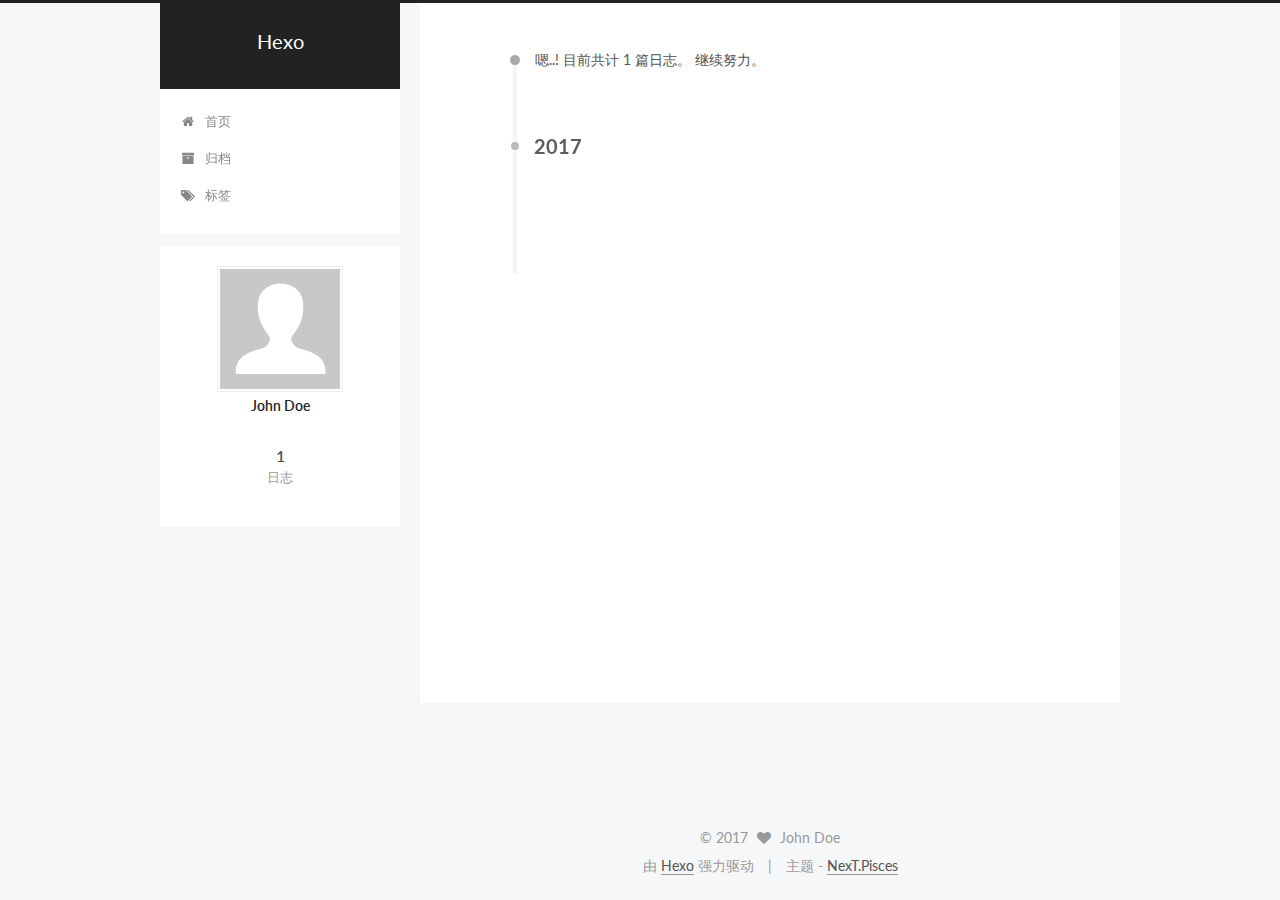
==== commit 3c41eb7d: "Site updated: 2017-04-12 23:23:50" ====
--- a/archives/index.html
+++ b/archives/index.html
@@ -5,7 +5,7 @@
   
 
 
-<html class="theme-next muse use-motion" lang="">
+<html class="theme-next pisces use-motion" lang="zh-Hans">
 <head>
   <meta charset="UTF-8"/>
 <meta http-equiv="X-UA-Compatible" content="IE=edge" />
@@ -100,13 +100,13 @@
   var NexT = window.NexT || {};
   var CONFIG = {
     root: '/',
-    scheme: 'Muse',
+    scheme: 'Pisces',
     sidebar: {"position":"left","display":"post","offset":12,"offset_float":0,"b2t":false,"scrollpercent":false},
     fancybox: true,
     motion: true,
     duoshuo: {
       userId: '0',
-      author: 'Author'
+      author: '博主'
     },
     algolia: {
       applicationID: '',
@@ -126,10 +126,10 @@
 
 
 
-  <title> Archiv | Hexo </title>
+  <title> 归档 | Hexo </title>
 </head>
 
-<body itemscope itemtype="http://schema.org/WebPage" lang="">
+<body itemscope itemtype="http://schema.org/WebPage" lang="zh-Hans">
 
   
 
@@ -192,7 +192,7 @@
             
               <i class="menu-item-icon fa fa-fw fa-home"></i> <br />
             
-            Startseite
+            首页
           </a>
         </li>
       
@@ -202,7 +202,7 @@
             
               <i class="menu-item-icon fa fa-fw fa-archive"></i> <br />
             
-            Archiv
+            归档
           </a>
         </li>
       
@@ -212,7 +212,7 @@
             
               <i class="menu-item-icon fa fa-fw fa-tags"></i> <br />
             
-            Tags
+            标签
           </a>
         </li>
       
@@ -244,7 +244,7 @@
       
         
       
-      Öhm..! Ein Artikel. Bleib dran.
+      嗯..! 目前共计 1 篇日志。 继续努力。
     </span>
 
     
@@ -338,7 +338,7 @@
             <div class="site-state-item site-state-posts">
               <a href="/archives">
                 <span class="site-state-item-count">1</span>
-                <span class="site-state-item-name">Artikel</span>
+                <span class="site-state-item-name">日志</span>
               </a>
             </div>
           
@@ -392,13 +392,13 @@
 
 
 <div class="powered-by">
-  Erstellt mit  <a class="theme-link" href="https://hexo.io">Hexo</a>
+  由 <a class="theme-link" href="https://hexo.io">Hexo</a> 强力驱动
 </div>
 
 <div class="theme-info">
-  Theme -
+  主题 -
   <a class="theme-link" href="https://github.com/iissnan/hexo-theme-next">
-    NexT.Muse
+    NexT.Pisces
   </a>
 </div>
 
@@ -472,6 +472,13 @@
   
   
 
+
+  <script type="text/javascript" src="/js/src/affix.js?v=5.1.0"></script>
+
+  <script type="text/javascript" src="/js/src/schemes/pisces.js?v=5.1.0"></script>
+
+
+
   
   
     <script type="text/javascript" id="motion.page.archive">
--- a/css/main.css
+++ b/css/main.css
@@ -189,7 +189,7 @@
   font-size: 14px;
   line-height: 2;
   color: #555;
-  background: #fff;
+  background: #f5f7f9;
 }
 @media (max-width: 767px) {
   body {
@@ -638,8 +638,8 @@
 @media (min-width: 992px) {
   .full-image.full-image.full-image {
     max-width: none;
-    width: 110%;
-    margin: 25px -5%;
+    width: 118%;
+    margin: 0 -9%;
   }
 }
 .blockquote-center,
@@ -816,7 +816,7 @@
   font-size: 14px;
   color: #fff;
   background: #222;
-  border: 2px solid #222;
+  border: 2px solid #555;
   text-decoration: none;
   border-radius: 0;
   transition-property: background-color;
@@ -827,8 +827,8 @@
 .btn:hover,
 .post-button .btn:hover {
   border-color: #222;
-  color: #222;
-  background: #fff;
+  color: #fff;
+  background: #222;
 }
 .btn-bar {
   display: block;
@@ -933,7 +933,7 @@
   width: 24px;
   background: #222;
   font-size: 12px;
-  opacity: 1;
+  opacity: 0.6;
   color: #fff;
   cursor: pointer;
   text-align: center;
@@ -954,7 +954,7 @@
   }
 }
 .back-to-top.back-to-top-on {
-  bottom: 19px;
+  bottom: 30px;
 }
 .header {
   background: #fff;
@@ -1003,7 +1003,7 @@
 .site-subtitle {
   margin-top: 10px;
   font-size: 13px;
-  color: #999;
+  color: #ddd;
 }
 .use-motion .brand {
   opacity: 0;
@@ -1076,7 +1076,8 @@
   transition-timing-function: ease-in-out;
   transition-delay: 0s;
 }
-.menu .menu-item a:hover {
+.menu .menu-item a:hover,
+.menu-item-active a {
   border-bottom-color: #222;
 }
 .menu .menu-item .fa {
@@ -1422,10 +1423,10 @@
   margin-top: 50px;
 }
 .post-button .btn {
-  color: #fff;
+  color: #555;
   font-size: 14px;
-  background: #222;
-  border-radius: 0;
+  background: #fff;
+  border-radius: 2px;
   line-height: 2;
   margin: 0 4px 8px 4px;
 }
@@ -1600,20 +1601,20 @@
   display: block;
   margin: 0 auto;
   padding: 2px;
-  max-width: 96px;
+  max-width: 120px;
   height: auto;
-  border: 2px solid #333;
+  border: 1px solid #eee;
 }
 .site-author-name {
-  margin: 5px 0 0;
+  margin: 0;
   text-align: center;
-  color: #f5f5f5;
-  font-weight: normal;
+  color: #222;
+  font-weight: 600;
 }
 .site-description {
-  margin-top: 5px;
+  margin-top: 0;
   text-align: center;
-  font-size: 14px;
+  font-size: 13px;
   color: #999;
 }
 .site-state {
@@ -1625,7 +1626,7 @@
 .site-state-item {
   display: inline-block;
   padding: 0 15px;
-  border-left: 1px solid #333;
+  border-left: 1px solid #eee;
 }
 .site-state-item:first-child {
   border-left: none;
@@ -1638,11 +1639,11 @@
   text-align: center;
   color: inherit;
   font-weight: 600;
-  font-size: 18px;
+  font-size: 16px;
 }
 .site-state-item-name {
   font-size: 13px;
-  color: inherit;
+  color: #999;
 }
 .feed-link {
   margin-top: 20px;
@@ -1684,7 +1685,7 @@
   width: 4px;
   height: 4px;
   border-radius: 50%;
-  background: #36ff86;
+  background: #77b1ff;
 }
 .links-of-blogroll {
   font-size: 13px;
@@ -1714,7 +1715,7 @@
   color: #555;
 }
 .sidebar-nav li:hover {
-  color: #f5f5f5;
+  color: #fc6423;
 }
 .page-post-detail .sidebar-nav-toc {
   padding: 0 5px;
@@ -1723,11 +1724,11 @@
   margin-left: 10px;
 }
 .sidebar-nav .sidebar-nav-active {
-  color: #87daff;
-  border-bottom-color: #87daff;
+  color: #fc6423;
+  border-bottom-color: #fc6423;
 }
 .sidebar-nav .sidebar-nav-active:hover {
-  color: #87daff;
+  color: #fc6423;
 }
 .sidebar-panel {
   display: none;
@@ -1760,12 +1761,12 @@
   transition-timing-function: ease-in-out;
   transition-delay: 0s;
   transition-property: all;
-  color: #999;
-  border-bottom-color: #555;
+  color: #666;
+  border-bottom-color: #ccc;
 }
 .post-toc ol a:hover {
-  color: #ccc;
-  border-bottom-color: #ccc;
+  color: #000;
+  border-bottom-color: #000;
 }
 .post-toc .nav-item {
   overflow: hidden;
@@ -1786,14 +1787,14 @@
   display: block;
 }
 .post-toc .nav .active > a {
-  color: #87daff;
-  border-bottom-color: #87daff;
+  color: #fc6423;
+  border-bottom-color: #fc6423;
 }
 .post-toc .nav .active-current > a {
-  color: #87daff;
+  color: #fc6423;
 }
 .post-toc .nav .active-current > a:hover {
-  color: #87daff;
+  color: #fc6423;
 }
 .footer {
   font-size: 14px;
@@ -2213,6 +2214,16 @@
   transform: translate(-50%, -50%);
   color: #ccc;
 }
+@media (min-width: 768px) and (max-width: 991px) {
+  .busuanzi-count {
+    width: auto;
+  }
+}
+@media (max-width: 767px) {
+  .busuanzi-count {
+    width: auto;
+  }
+}
 .site-uv,
 .site-pv,
 .page-pv {
@@ -2451,83 +2462,395 @@
   }
 }
 .page-post-detail .sidebar-toggle-line {
-  background: #87daff;
+  background: #fc6423;
 }
 .page-post-detail .comments {
   overflow: hidden;
 }
-@media (max-width: 767px) {
-  .header-inner,
-  .container .main-inner,
+.header {
+  position: relative;
+  margin: 0 auto;
+  width: 960px;
+}
+@media (min-width: 768px) and (max-width: 991px) {
+  .header {
+    width: auto;
+  }
+}
+@media (max-width: 767px) {
+  .header {
+    width: auto;
+  }
+}
+.header-inner {
+  position: absolute;
+  top: 0;
+  overflow: hidden;
+  padding: 0;
+  width: 240px;
+  background: #fff;
+  box-shadow: initial;
+  border-radius: initial;
+}
+@media (min-width: 1600px) {
+  .container .header-inner {
+    width: 240px;
+  }
+}
+@media (min-width: 768px) and (max-width: 991px) {
+  .header-inner {
+    position: relative;
+    width: auto;
+    border-radius: initial;
+  }
+}
+@media (max-width: 767px) {
+  .header-inner {
+    position: relative;
+    width: auto;
+    border-radius: initial;
+  }
+}
+.main:before,
+.main:after {
+  content: " ";
+  display: table;
+}
+.main:after {
+  clear: both;
+}
+@media (min-width: 768px) and (max-width: 991px) {
+  .main {
+    padding-bottom: 100px;
+  }
+}
+@media (max-width: 767px) {
+  .main {
+    padding-bottom: 100px;
+  }
+}
+.container .main-inner {
+  width: 960px;
+}
+@media (min-width: 768px) and (max-width: 991px) {
+  .container .main-inner {
+    width: auto;
+  }
+}
+@media (max-width: 767px) {
+  .container .main-inner {
+    width: auto;
+  }
+}
+.content-wrap {
+  float: right;
+  box-sizing: border-box;
+  padding: 40px;
+  width: 700px;
+  background: #fff;
+  min-height: 700px;
+  box-shadow: initial;
+  border-radius: initial;
+}
+@media (min-width: 768px) and (max-width: 991px) {
+  .content-wrap {
+    width: 100%;
+    padding: 20px;
+    border-radius: initial;
+  }
+}
+@media (max-width: 767px) {
+  .content-wrap {
+    width: 100%;
+    padding: 20px;
+    min-height: auto;
+    border-radius: initial;
+  }
+}
+.sidebar {
+  position: static;
+  float: left;
+  margin-top: 300px;
+  width: 240px;
+  background: #f5f7f9;
+  box-shadow: none;
+}
+@media (min-width: 768px) and (max-width: 991px) {
+  .sidebar {
+    display: none;
+  }
+}
+@media (max-width: 767px) {
+  .sidebar {
+    display: none;
+  }
+}
+.sidebar-toggle {
+  display: none;
+}
+.footer-inner {
+  width: 960px;
+  padding-left: 260px;
+}
+@media (min-width: 768px) and (max-width: 991px) {
   .footer-inner {
     width: auto;
-  }
-}
-embed {
-  display: block;
-  margin: 0px auto 25px auto;
-}
-.custom-logo .site-meta-headline {
-  text-align: center;
-}
-.custom-logo .brand {
+    padding-left: 0;
+  }
+}
+@media (max-width: 767px) {
+  .footer-inner {
+    width: auto;
+    padding-left: 0;
+  }
+}
+.sidebar-position-right .header-inner {
+  right: 0;
+}
+.sidebar-position-right .content-wrap {
+  float: left;
+}
+.sidebar-position-right .sidebar {
+  float: right;
+}
+.sidebar-position-right .footer-inner {
+  padding-left: 0;
+  padding-right: 260px;
+}
+.site-brand-wrapper {
+  position: relative;
+}
+.site-meta {
+  padding: 20px 0;
+  color: #fff;
+  background: #222;
+}
+@media (min-width: 768px) and (max-width: 991px) {
+  .site-meta {
+    box-shadow: 0 0 16px rgba(0,0,0,0.5);
+  }
+}
+@media (max-width: 767px) {
+  .site-meta {
+    box-shadow: 0 0 16px rgba(0,0,0,0.5);
+  }
+}
+.brand {
+  padding: 0;
   background: none;
 }
-.custom-logo .site-title {
-  margin: 10px auto 0;
-  font-size: 24px;
-  color: #222;
-}
-.custom-logo .site-title a {
-  border: none;
-}
-.custom-logo-image {
-  margin: 0 auto;
-  padding: 5px;
-  max-width: 150px;
-  background: #fff;
-}
-@media (max-width: 767px) {
-  .site-nav {
-    position: absolute;
-    left: 0;
-    top: 52px;
-    margin: 0;
-    width: 100%;
-    padding: 0;
-    background: #fff;
-    border-bottom: 1px solid #ddd;
-    z-index: 1;
-  }
-}
-@media (max-width: 767px) {
-  .menu {
-    text-align: left;
-  }
-}
-@media (max-width: 767px) {
-  .menu .menu-item {
-    display: block;
-    margin: 0 10px;
-    vertical-align: top;
-  }
-}
-@media (max-width: 767px) {
-  .menu .menu-item br {
-    display: none;
-  }
-}
-@media (max-width: 767px) {
-  .menu .menu-item a {
-    padding: 5px 10px;
-  }
-}
-.menu .menu-item .fa {
-  margin-right: 0;
+.brand:hover {
+  color: #fff;
+}
+.site-subtitle {
+  margin: 10px 10px 0;
+  font-weight: initial;
 }
 .site-search form {
   display: none;
 }
+.site-nav {
+  border-top: none;
+}
+@media (min-width: 768px) and (max-width: 991px) {
+  .site-nav {
+    display: none !important;
+  }
+}
+@media (min-width: 768px) and (max-width: 991px) {
+  .site-nav-on {
+    display: block !important;
+  }
+}
+.menu .menu-item {
+  display: block;
+  margin: 0;
+}
+.menu .menu-item a {
+  position: relative;
+  box-sizing: border-box;
+  padding: 5px 20px;
+  text-align: left;
+  line-height: inherit;
+  transition-property: background-color;
+  transition-duration: 0.2s;
+  transition-timing-function: ease-in-out;
+  transition-delay: 0s;
+}
+.menu .menu-item a:hover,
+.menu-item-active a {
+  background: #f9f9f9;
+  border-bottom-color: #fff;
+}
+.menu .menu-item br {
+  display: none;
+}
+.menu-item-active a:after {
+  content: " ";
+  position: absolute;
+  top: 50%;
+  margin-top: -3px;
+  right: 15px;
+  width: 6px;
+  height: 6px;
+  border-radius: 50%;
+  background-color: #bbb;
+}
+.btn-bar {
+  background-color: #fff;
+}
+.site-nav-toggle {
+  left: 20px;
+  top: 50%;
+  -webkit-transform: translateY(-50%);
+  -webkit-transform: translateY(-50%);
+  -moz-transform: translateY(-50%);
+  -ms-transform: translateY(-50%);
+  -o-transform: translateY(-50%);
+  transform: translateY(-50%);
+}
+@media (min-width: 768px) and (max-width: 991px) {
+  .site-nav-toggle {
+    display: block;
+  }
+}
+.use-motion .sidebar .motion-element {
+  opacity: 1;
+}
+.sidebar {
+  display: none;
+  right: auto;
+  bottom: auto;
+  -webkit-transform: none;
+}
+.sidebar-inner {
+  box-sizing: border-box;
+  width: 240px;
+  color: #555;
+  background: #fff;
+  box-shadow: initial;
+  border-radius: initial;
+}
+.sidebar-inner.affix {
+  position: fixed;
+  top: 0px;
+}
+.site-overview {
+  margin: 0 2px;
+  text-align: left;
+}
+.site-author:before,
+.site-author:after {
+  content: " ";
+  display: table;
+}
+.site-author:after {
+  clear: both;
+}
+.sidebar a {
+  color: #555;
+}
+.sidebar a:hover {
+  color: #222;
+}
+.links-of-author-item a:before {
+  display: none;
+}
+.links-of-author-item a {
+  border-bottom: none;
+  text-decoration: underline;
+}
+.feed-link {
+  border-top: 1px dotted #ccc;
+  border-bottom: 1px dotted #ccc;
+  text-align: center;
+}
+.feed-link a {
+  display: block;
+  color: #fc6423;
+  border: none;
+}
+.feed-link a:hover {
+  background: none;
+  color: #e34603;
+}
+.feed-link a:hover i {
+  color: #e34603;
+}
+.links-of-author:before,
+.links-of-author:after {
+  content: " ";
+  display: table;
+}
+.links-of-author:after {
+  clear: both;
+}
+.links-of-author-item {
+  float: left;
+  margin: 5px 0 0;
+  width: 50%;
+}
+.links-of-author-item a {
+  box-sizing: border-box;
+  display: inline-block;
+  margin-right: 0;
+  margin-bottom: 0;
+  padding: 0 5px;
+  overflow: hidden;
+  white-space: nowrap;
+  text-overflow: ellipsis;
+}
+.links-of-author-item a {
+  display: block;
+  text-decoration: none;
+}
+.links-of-author-item a:hover {
+  border-radius: 4px;
+  background: #eee;
+}
+.links-of-author-item .fa {
+  margin-right: 2px;
+  font-size: 16px;
+}
+.links-of-author-item .fa-globe {
+  font-size: 15px;
+}
+.links-of-blogroll {
+  margin-top: 20px;
+  padding: 3px 0 0;
+  border-top: 1px dotted #ccc;
+}
+.links-of-blogroll-title {
+  margin-top: 0;
+}
+.links-of-blogroll-item {
+  padding: 0;
+}
+.links-of-blogroll-inline:before,
+.links-of-blogroll-inline:after {
+  content: " ";
+  display: table;
+}
+.links-of-blogroll-inline:after {
+  clear: both;
+}
 .links-of-blogroll-inline .links-of-blogroll-item {
-  display: inline-block;
-}
+  float: left;
+  margin: 5px 0 0;
+  width: 50%;
+}
+.links-of-blogroll-inline .links-of-blogroll-item a {
+  box-sizing: border-box;
+  display: inline-block;
+  margin-right: 0;
+  margin-bottom: 0;
+  padding: 0 5px;
+  overflow: hidden;
+  white-space: nowrap;
+  text-overflow: ellipsis;
+}
+@media (max-width: 767px) {
+  .post-body {
+    text-align: justify;
+  }
+}
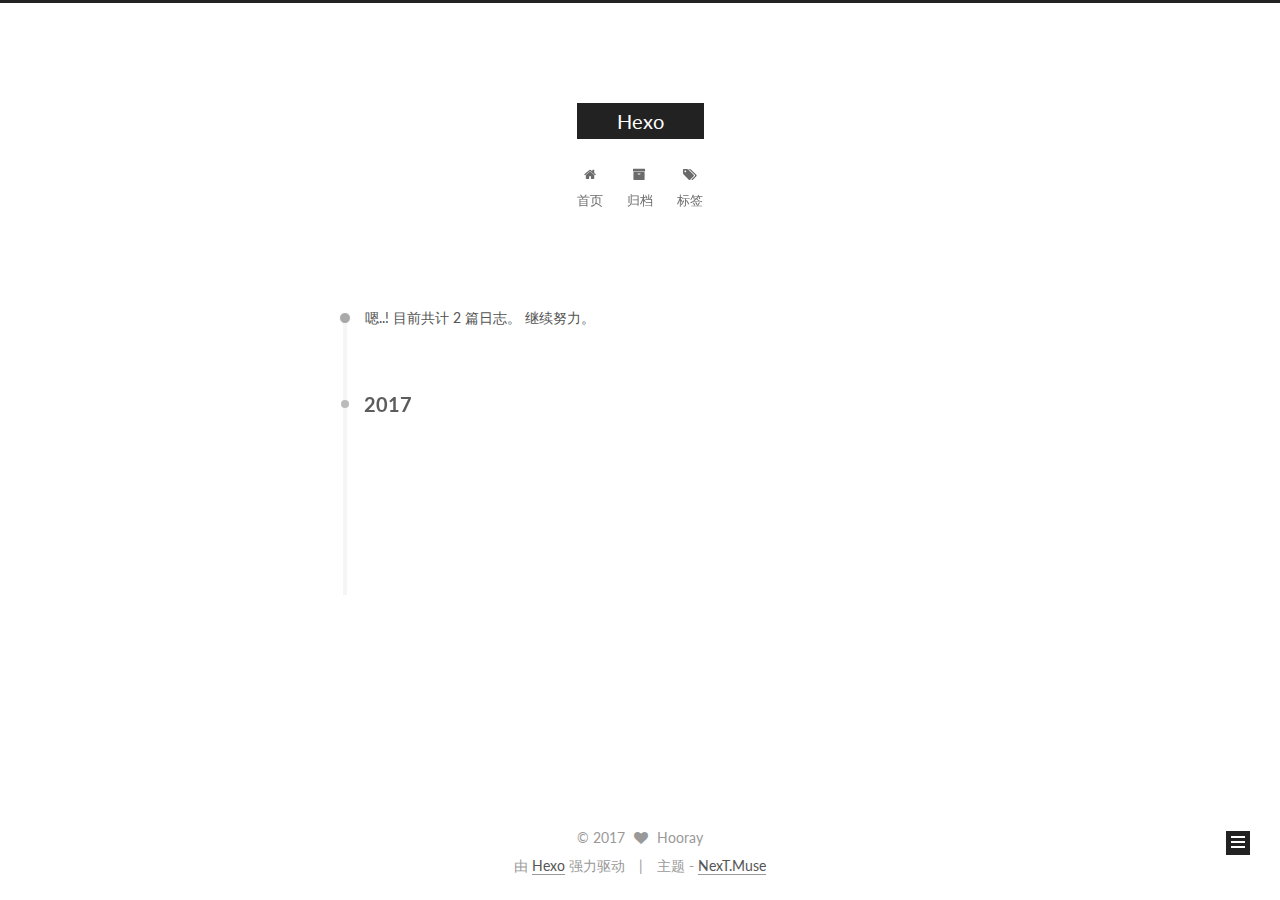
==== commit 956f6628: "Site updated: 2017-05-28 10:52:47" ====
--- a/archives/index.html
+++ b/archives/index.html
@@ -5,7 +5,7 @@
   
 
 
-<html class="theme-next pisces use-motion" lang="zh-Hans">
+<html class="theme-next muse use-motion" lang="zh-Hans">
 <head>
   <meta charset="UTF-8"/>
 <meta http-equiv="X-UA-Compatible" content="IE=edge" />
@@ -87,12 +87,15 @@
 
 
 
+<meta name="description" content="胡锐的个人技术blog">
 <meta property="og:type" content="website">
 <meta property="og:title" content="Hexo">
 <meta property="og:url" content="http://yoursite.com/archives/index.html">
 <meta property="og:site_name" content="Hexo">
+<meta property="og:description" content="胡锐的个人技术blog">
 <meta name="twitter:card" content="summary">
 <meta name="twitter:title" content="Hexo">
+<meta name="twitter:description" content="胡锐的个人技术blog">
 
 
 
@@ -100,7 +103,7 @@
   var NexT = window.NexT || {};
   var CONFIG = {
     root: '/',
-    scheme: 'Pisces',
+    scheme: 'Muse',
     sidebar: {"position":"left","display":"post","offset":12,"offset_float":0,"b2t":false,"scrollpercent":false},
     fancybox: true,
     motion: true,
@@ -244,7 +247,7 @@
       
         
       
-      嗯..! 目前共计 1 篇日志。 继续努力。
+      嗯..! 目前共计 2 篇日志。 继续努力。
     </span>
 
     
@@ -258,6 +261,43 @@
         <div class="collection-title">
           <h2 class="archive-year motion-element" id="archive-year-2017">2017</h2>
         </div>
+      
+      
+
+      
+
+  <article class="post post-type-normal" itemscope itemtype="http://schema.org/Article">
+    <header class="post-header">
+
+      <h1 class="post-title">
+        
+            <a class="post-title-link" href="/2017/04/12/Test/" itemprop="url">
+              
+                <span itemprop="name">Test</span>
+              
+            </a>
+        
+      </h1>
+
+      <div class="post-meta">
+        <time class="post-time" itemprop="dateCreated"
+              datetime="2017-04-12T23:34:52+08:00"
+              content="2017-04-12" >
+          04-12
+        </time>
+      </div>
+
+    </header>
+  </article>
+
+
+
+    
+
+      
+      
+      
+
       
       
 
@@ -326,10 +366,10 @@
         <div class="site-author motion-element" itemprop="author" itemscope itemtype="http://schema.org/Person">
           <img class="site-author-image" itemprop="image"
                src="/images/avatar.gif"
-               alt="John Doe" />
-          <p class="site-author-name" itemprop="name">John Doe</p>
+               alt="Hooray" />
+          <p class="site-author-name" itemprop="name">Hooray</p>
            
-              <p class="site-description motion-element" itemprop="description"></p>
+              <p class="site-description motion-element" itemprop="description">胡锐的个人技术blog</p>
           
         </div>
         <nav class="site-state motion-element">
@@ -337,7 +377,7 @@
           
             <div class="site-state-item site-state-posts">
               <a href="/archives">
-                <span class="site-state-item-count">1</span>
+                <span class="site-state-item-count">2</span>
                 <span class="site-state-item-name">日志</span>
               </a>
             </div>
@@ -387,7 +427,7 @@
   <span class="with-love">
     <i class="fa fa-heart"></i>
   </span>
-  <span class="author" itemprop="copyrightHolder">John Doe</span>
+  <span class="author" itemprop="copyrightHolder">Hooray</span>
 </div>
 
 
@@ -398,7 +438,7 @@
 <div class="theme-info">
   主题 -
   <a class="theme-link" href="https://github.com/iissnan/hexo-theme-next">
-    NexT.Pisces
+    NexT.Muse
   </a>
 </div>
 
@@ -472,13 +512,6 @@
   
   
 
-
-  <script type="text/javascript" src="/js/src/affix.js?v=5.1.0"></script>
-
-  <script type="text/javascript" src="/js/src/schemes/pisces.js?v=5.1.0"></script>
-
-
-
   
   
     <script type="text/javascript" id="motion.page.archive">
--- a/css/main.css
+++ b/css/main.css
@@ -189,7 +189,7 @@
   font-size: 14px;
   line-height: 2;
   color: #555;
-  background: #f5f7f9;
+  background: #fff;
 }
 @media (max-width: 767px) {
   body {
@@ -638,8 +638,8 @@
 @media (min-width: 992px) {
   .full-image.full-image.full-image {
     max-width: none;
-    width: 118%;
-    margin: 0 -9%;
+    width: 110%;
+    margin: 25px -5%;
   }
 }
 .blockquote-center,
@@ -816,7 +816,7 @@
   font-size: 14px;
   color: #fff;
   background: #222;
-  border: 2px solid #555;
+  border: 2px solid #222;
   text-decoration: none;
   border-radius: 0;
   transition-property: background-color;
@@ -827,8 +827,8 @@
 .btn:hover,
 .post-button .btn:hover {
   border-color: #222;
-  color: #fff;
-  background: #222;
+  color: #222;
+  background: #fff;
 }
 .btn-bar {
   display: block;
@@ -933,7 +933,7 @@
   width: 24px;
   background: #222;
   font-size: 12px;
-  opacity: 0.6;
+  opacity: 1;
   color: #fff;
   cursor: pointer;
   text-align: center;
@@ -954,7 +954,7 @@
   }
 }
 .back-to-top.back-to-top-on {
-  bottom: 30px;
+  bottom: 19px;
 }
 .header {
   background: #fff;
@@ -1003,7 +1003,7 @@
 .site-subtitle {
   margin-top: 10px;
   font-size: 13px;
-  color: #ddd;
+  color: #999;
 }
 .use-motion .brand {
   opacity: 0;
@@ -1076,8 +1076,7 @@
   transition-timing-function: ease-in-out;
   transition-delay: 0s;
 }
-.menu .menu-item a:hover,
-.menu-item-active a {
+.menu .menu-item a:hover {
   border-bottom-color: #222;
 }
 .menu .menu-item .fa {
@@ -1423,10 +1422,10 @@
   margin-top: 50px;
 }
 .post-button .btn {
-  color: #555;
+  color: #fff;
   font-size: 14px;
-  background: #fff;
-  border-radius: 2px;
+  background: #222;
+  border-radius: 0;
   line-height: 2;
   margin: 0 4px 8px 4px;
 }
@@ -1601,20 +1600,20 @@
   display: block;
   margin: 0 auto;
   padding: 2px;
-  max-width: 120px;
+  max-width: 96px;
   height: auto;
-  border: 1px solid #eee;
+  border: 2px solid #333;
 }
 .site-author-name {
-  margin: 0;
-  text-align: center;
-  color: #222;
-  font-weight: 600;
+  margin: 5px 0 0;
+  text-align: center;
+  color: #f5f5f5;
+  font-weight: normal;
 }
 .site-description {
-  margin-top: 0;
-  text-align: center;
-  font-size: 13px;
+  margin-top: 5px;
+  text-align: center;
+  font-size: 14px;
   color: #999;
 }
 .site-state {
@@ -1626,7 +1625,7 @@
 .site-state-item {
   display: inline-block;
   padding: 0 15px;
-  border-left: 1px solid #eee;
+  border-left: 1px solid #333;
 }
 .site-state-item:first-child {
   border-left: none;
@@ -1639,11 +1638,11 @@
   text-align: center;
   color: inherit;
   font-weight: 600;
-  font-size: 16px;
+  font-size: 18px;
 }
 .site-state-item-name {
   font-size: 13px;
-  color: #999;
+  color: inherit;
 }
 .feed-link {
   margin-top: 20px;
@@ -1685,7 +1684,7 @@
   width: 4px;
   height: 4px;
   border-radius: 50%;
-  background: #77b1ff;
+  background: #1f471b;
 }
 .links-of-blogroll {
   font-size: 13px;
@@ -1715,7 +1714,7 @@
   color: #555;
 }
 .sidebar-nav li:hover {
-  color: #fc6423;
+  color: #f5f5f5;
 }
 .page-post-detail .sidebar-nav-toc {
   padding: 0 5px;
@@ -1724,11 +1723,11 @@
   margin-left: 10px;
 }
 .sidebar-nav .sidebar-nav-active {
-  color: #fc6423;
-  border-bottom-color: #fc6423;
+  color: #87daff;
+  border-bottom-color: #87daff;
 }
 .sidebar-nav .sidebar-nav-active:hover {
-  color: #fc6423;
+  color: #87daff;
 }
 .sidebar-panel {
   display: none;
@@ -1761,12 +1760,12 @@
   transition-timing-function: ease-in-out;
   transition-delay: 0s;
   transition-property: all;
-  color: #666;
+  color: #999;
+  border-bottom-color: #555;
+}
+.post-toc ol a:hover {
+  color: #ccc;
   border-bottom-color: #ccc;
-}
-.post-toc ol a:hover {
-  color: #000;
-  border-bottom-color: #000;
 }
 .post-toc .nav-item {
   overflow: hidden;
@@ -1787,14 +1786,14 @@
   display: block;
 }
 .post-toc .nav .active > a {
-  color: #fc6423;
-  border-bottom-color: #fc6423;
+  color: #87daff;
+  border-bottom-color: #87daff;
 }
 .post-toc .nav .active-current > a {
-  color: #fc6423;
+  color: #87daff;
 }
 .post-toc .nav .active-current > a:hover {
-  color: #fc6423;
+  color: #87daff;
 }
 .footer {
   font-size: 14px;
@@ -2214,16 +2213,6 @@
   transform: translate(-50%, -50%);
   color: #ccc;
 }
-@media (min-width: 768px) and (max-width: 991px) {
-  .busuanzi-count {
-    width: auto;
-  }
-}
-@media (max-width: 767px) {
-  .busuanzi-count {
-    width: auto;
-  }
-}
 .site-uv,
 .site-pv,
 .page-pv {
@@ -2462,395 +2451,83 @@
   }
 }
 .page-post-detail .sidebar-toggle-line {
-  background: #fc6423;
+  background: #87daff;
 }
 .page-post-detail .comments {
   overflow: hidden;
 }
-.header {
-  position: relative;
-  margin: 0 auto;
-  width: 960px;
-}
-@media (min-width: 768px) and (max-width: 991px) {
-  .header {
-    width: auto;
-  }
-}
-@media (max-width: 767px) {
-  .header {
-    width: auto;
-  }
-}
-.header-inner {
-  position: absolute;
-  top: 0;
-  overflow: hidden;
-  padding: 0;
-  width: 240px;
-  background: #fff;
-  box-shadow: initial;
-  border-radius: initial;
-}
-@media (min-width: 1600px) {
-  .container .header-inner {
-    width: 240px;
-  }
-}
-@media (min-width: 768px) and (max-width: 991px) {
-  .header-inner {
-    position: relative;
-    width: auto;
-    border-radius: initial;
-  }
-}
-@media (max-width: 767px) {
-  .header-inner {
-    position: relative;
-    width: auto;
-    border-radius: initial;
-  }
-}
-.main:before,
-.main:after {
-  content: " ";
-  display: table;
-}
-.main:after {
-  clear: both;
-}
-@media (min-width: 768px) and (max-width: 991px) {
-  .main {
-    padding-bottom: 100px;
-  }
-}
-@media (max-width: 767px) {
-  .main {
-    padding-bottom: 100px;
-  }
-}
-.container .main-inner {
-  width: 960px;
-}
-@media (min-width: 768px) and (max-width: 991px) {
-  .container .main-inner {
-    width: auto;
-  }
-}
-@media (max-width: 767px) {
-  .container .main-inner {
-    width: auto;
-  }
-}
-.content-wrap {
-  float: right;
-  box-sizing: border-box;
-  padding: 40px;
-  width: 700px;
-  background: #fff;
-  min-height: 700px;
-  box-shadow: initial;
-  border-radius: initial;
-}
-@media (min-width: 768px) and (max-width: 991px) {
-  .content-wrap {
-    width: 100%;
-    padding: 20px;
-    border-radius: initial;
-  }
-}
-@media (max-width: 767px) {
-  .content-wrap {
-    width: 100%;
-    padding: 20px;
-    min-height: auto;
-    border-radius: initial;
-  }
-}
-.sidebar {
-  position: static;
-  float: left;
-  margin-top: 300px;
-  width: 240px;
-  background: #f5f7f9;
-  box-shadow: none;
-}
-@media (min-width: 768px) and (max-width: 991px) {
-  .sidebar {
-    display: none;
-  }
-}
-@media (max-width: 767px) {
-  .sidebar {
-    display: none;
-  }
-}
-.sidebar-toggle {
-  display: none;
-}
-.footer-inner {
-  width: 960px;
-  padding-left: 260px;
-}
-@media (min-width: 768px) and (max-width: 991px) {
+@media (max-width: 767px) {
+  .header-inner,
+  .container .main-inner,
   .footer-inner {
     width: auto;
-    padding-left: 0;
-  }
-}
-@media (max-width: 767px) {
-  .footer-inner {
-    width: auto;
-    padding-left: 0;
-  }
-}
-.sidebar-position-right .header-inner {
-  right: 0;
-}
-.sidebar-position-right .content-wrap {
-  float: left;
-}
-.sidebar-position-right .sidebar {
-  float: right;
-}
-.sidebar-position-right .footer-inner {
-  padding-left: 0;
-  padding-right: 260px;
-}
-.site-brand-wrapper {
-  position: relative;
-}
-.site-meta {
-  padding: 20px 0;
-  color: #fff;
-  background: #222;
-}
-@media (min-width: 768px) and (max-width: 991px) {
-  .site-meta {
-    box-shadow: 0 0 16px rgba(0,0,0,0.5);
-  }
-}
-@media (max-width: 767px) {
-  .site-meta {
-    box-shadow: 0 0 16px rgba(0,0,0,0.5);
-  }
-}
-.brand {
-  padding: 0;
+  }
+}
+embed {
+  display: block;
+  margin: 0px auto 25px auto;
+}
+.custom-logo .site-meta-headline {
+  text-align: center;
+}
+.custom-logo .brand {
   background: none;
 }
-.brand:hover {
-  color: #fff;
-}
-.site-subtitle {
-  margin: 10px 10px 0;
-  font-weight: initial;
+.custom-logo .site-title {
+  margin: 10px auto 0;
+  font-size: 24px;
+  color: #222;
+}
+.custom-logo .site-title a {
+  border: none;
+}
+.custom-logo-image {
+  margin: 0 auto;
+  padding: 5px;
+  max-width: 150px;
+  background: #fff;
+}
+@media (max-width: 767px) {
+  .site-nav {
+    position: absolute;
+    left: 0;
+    top: 52px;
+    margin: 0;
+    width: 100%;
+    padding: 0;
+    background: #fff;
+    border-bottom: 1px solid #ddd;
+    z-index: 1;
+  }
+}
+@media (max-width: 767px) {
+  .menu {
+    text-align: left;
+  }
+}
+@media (max-width: 767px) {
+  .menu .menu-item {
+    display: block;
+    margin: 0 10px;
+    vertical-align: top;
+  }
+}
+@media (max-width: 767px) {
+  .menu .menu-item br {
+    display: none;
+  }
+}
+@media (max-width: 767px) {
+  .menu .menu-item a {
+    padding: 5px 10px;
+  }
+}
+.menu .menu-item .fa {
+  margin-right: 0;
 }
 .site-search form {
   display: none;
 }
-.site-nav {
-  border-top: none;
-}
-@media (min-width: 768px) and (max-width: 991px) {
-  .site-nav {
-    display: none !important;
-  }
-}
-@media (min-width: 768px) and (max-width: 991px) {
-  .site-nav-on {
-    display: block !important;
-  }
-}
-.menu .menu-item {
-  display: block;
-  margin: 0;
-}
-.menu .menu-item a {
-  position: relative;
-  box-sizing: border-box;
-  padding: 5px 20px;
-  text-align: left;
-  line-height: inherit;
-  transition-property: background-color;
-  transition-duration: 0.2s;
-  transition-timing-function: ease-in-out;
-  transition-delay: 0s;
-}
-.menu .menu-item a:hover,
-.menu-item-active a {
-  background: #f9f9f9;
-  border-bottom-color: #fff;
-}
-.menu .menu-item br {
-  display: none;
-}
-.menu-item-active a:after {
-  content: " ";
-  position: absolute;
-  top: 50%;
-  margin-top: -3px;
-  right: 15px;
-  width: 6px;
-  height: 6px;
-  border-radius: 50%;
-  background-color: #bbb;
-}
-.btn-bar {
-  background-color: #fff;
-}
-.site-nav-toggle {
-  left: 20px;
-  top: 50%;
-  -webkit-transform: translateY(-50%);
-  -webkit-transform: translateY(-50%);
-  -moz-transform: translateY(-50%);
-  -ms-transform: translateY(-50%);
-  -o-transform: translateY(-50%);
-  transform: translateY(-50%);
-}
-@media (min-width: 768px) and (max-width: 991px) {
-  .site-nav-toggle {
-    display: block;
-  }
-}
-.use-motion .sidebar .motion-element {
-  opacity: 1;
-}
-.sidebar {
-  display: none;
-  right: auto;
-  bottom: auto;
-  -webkit-transform: none;
-}
-.sidebar-inner {
-  box-sizing: border-box;
-  width: 240px;
-  color: #555;
-  background: #fff;
-  box-shadow: initial;
-  border-radius: initial;
-}
-.sidebar-inner.affix {
-  position: fixed;
-  top: 0px;
-}
-.site-overview {
-  margin: 0 2px;
-  text-align: left;
-}
-.site-author:before,
-.site-author:after {
-  content: " ";
-  display: table;
-}
-.site-author:after {
-  clear: both;
-}
-.sidebar a {
-  color: #555;
-}
-.sidebar a:hover {
-  color: #222;
-}
-.links-of-author-item a:before {
-  display: none;
-}
-.links-of-author-item a {
-  border-bottom: none;
-  text-decoration: underline;
-}
-.feed-link {
-  border-top: 1px dotted #ccc;
-  border-bottom: 1px dotted #ccc;
-  text-align: center;
-}
-.feed-link a {
-  display: block;
-  color: #fc6423;
-  border: none;
-}
-.feed-link a:hover {
-  background: none;
-  color: #e34603;
-}
-.feed-link a:hover i {
-  color: #e34603;
-}
-.links-of-author:before,
-.links-of-author:after {
-  content: " ";
-  display: table;
-}
-.links-of-author:after {
-  clear: both;
-}
-.links-of-author-item {
-  float: left;
-  margin: 5px 0 0;
-  width: 50%;
-}
-.links-of-author-item a {
-  box-sizing: border-box;
-  display: inline-block;
-  margin-right: 0;
-  margin-bottom: 0;
-  padding: 0 5px;
-  overflow: hidden;
-  white-space: nowrap;
-  text-overflow: ellipsis;
-}
-.links-of-author-item a {
-  display: block;
-  text-decoration: none;
-}
-.links-of-author-item a:hover {
-  border-radius: 4px;
-  background: #eee;
-}
-.links-of-author-item .fa {
-  margin-right: 2px;
-  font-size: 16px;
-}
-.links-of-author-item .fa-globe {
-  font-size: 15px;
-}
-.links-of-blogroll {
-  margin-top: 20px;
-  padding: 3px 0 0;
-  border-top: 1px dotted #ccc;
-}
-.links-of-blogroll-title {
-  margin-top: 0;
-}
-.links-of-blogroll-item {
-  padding: 0;
-}
-.links-of-blogroll-inline:before,
-.links-of-blogroll-inline:after {
-  content: " ";
-  display: table;
-}
-.links-of-blogroll-inline:after {
-  clear: both;
-}
 .links-of-blogroll-inline .links-of-blogroll-item {
-  float: left;
-  margin: 5px 0 0;
-  width: 50%;
-}
-.links-of-blogroll-inline .links-of-blogroll-item a {
-  box-sizing: border-box;
-  display: inline-block;
-  margin-right: 0;
-  margin-bottom: 0;
-  padding: 0 5px;
-  overflow: hidden;
-  white-space: nowrap;
-  text-overflow: ellipsis;
-}
-@media (max-width: 767px) {
-  .post-body {
-    text-align: justify;
-  }
-}
+  display: inline-block;
+}
